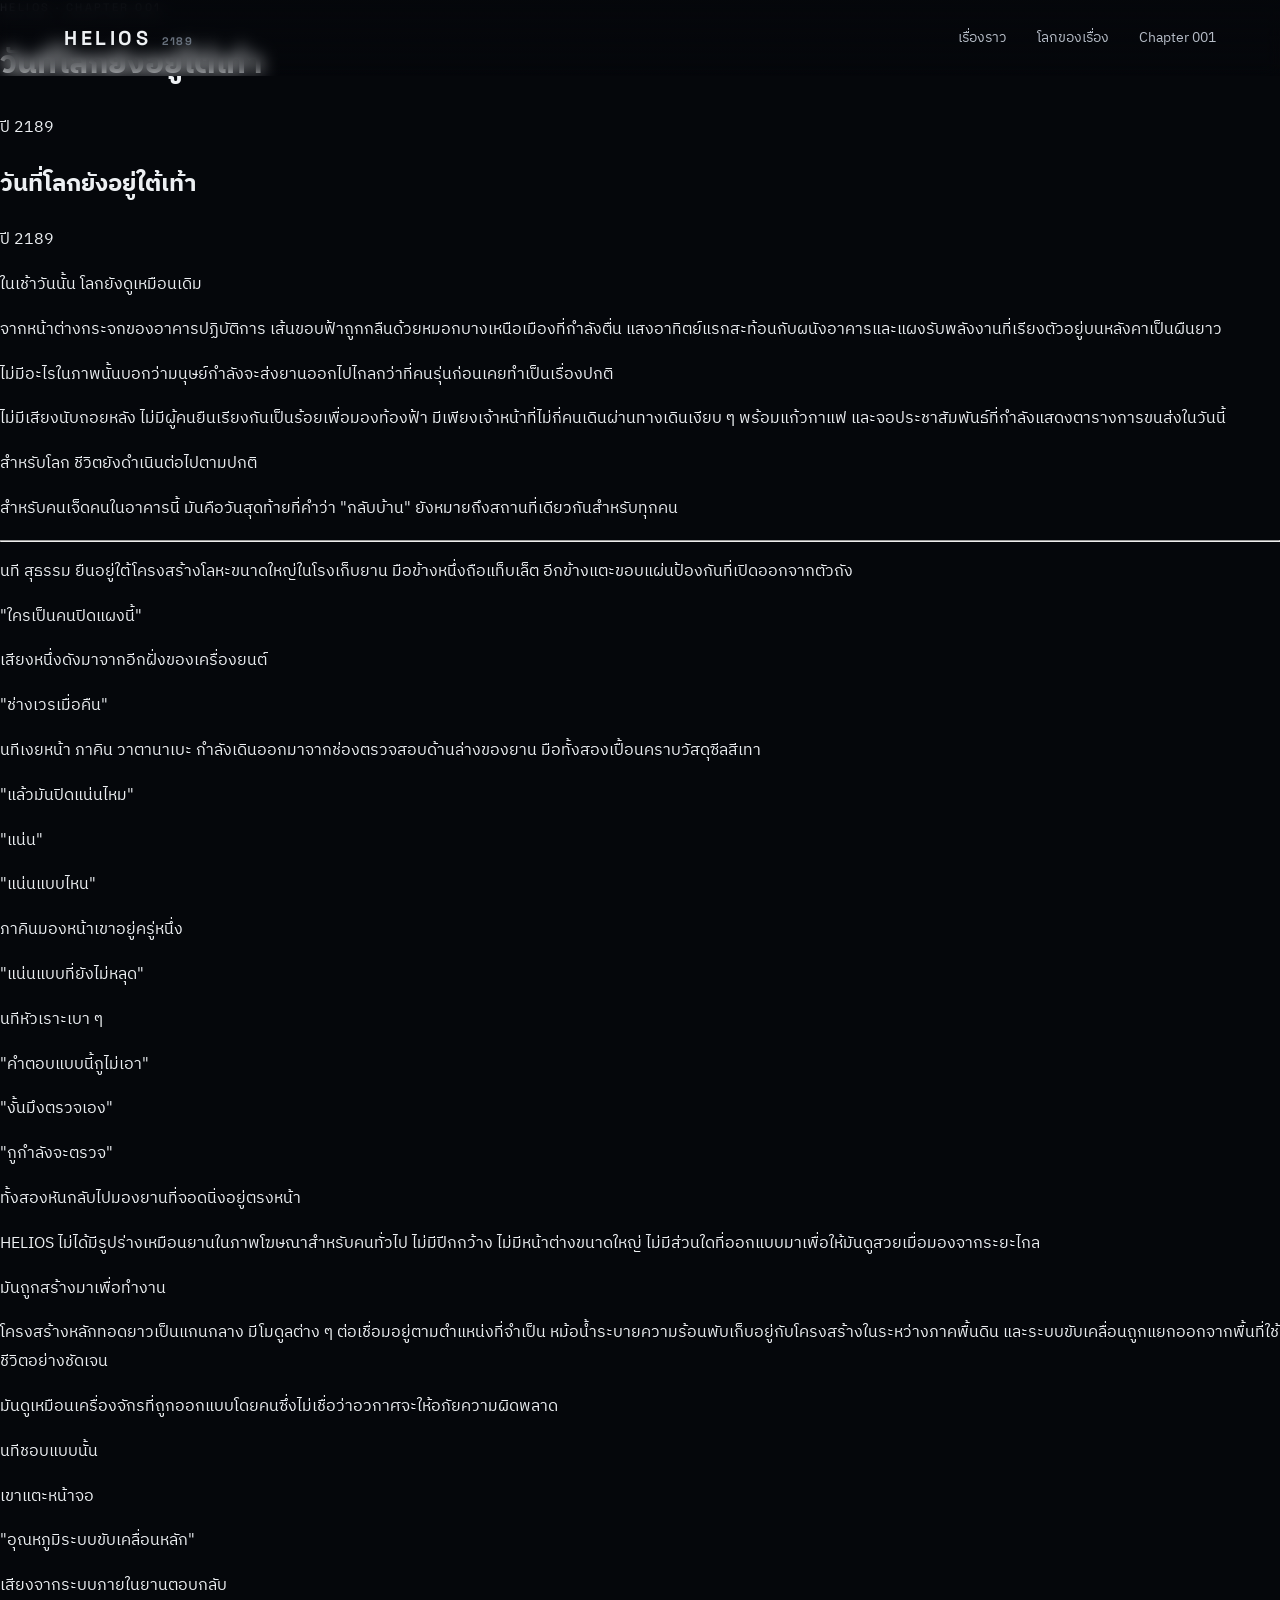
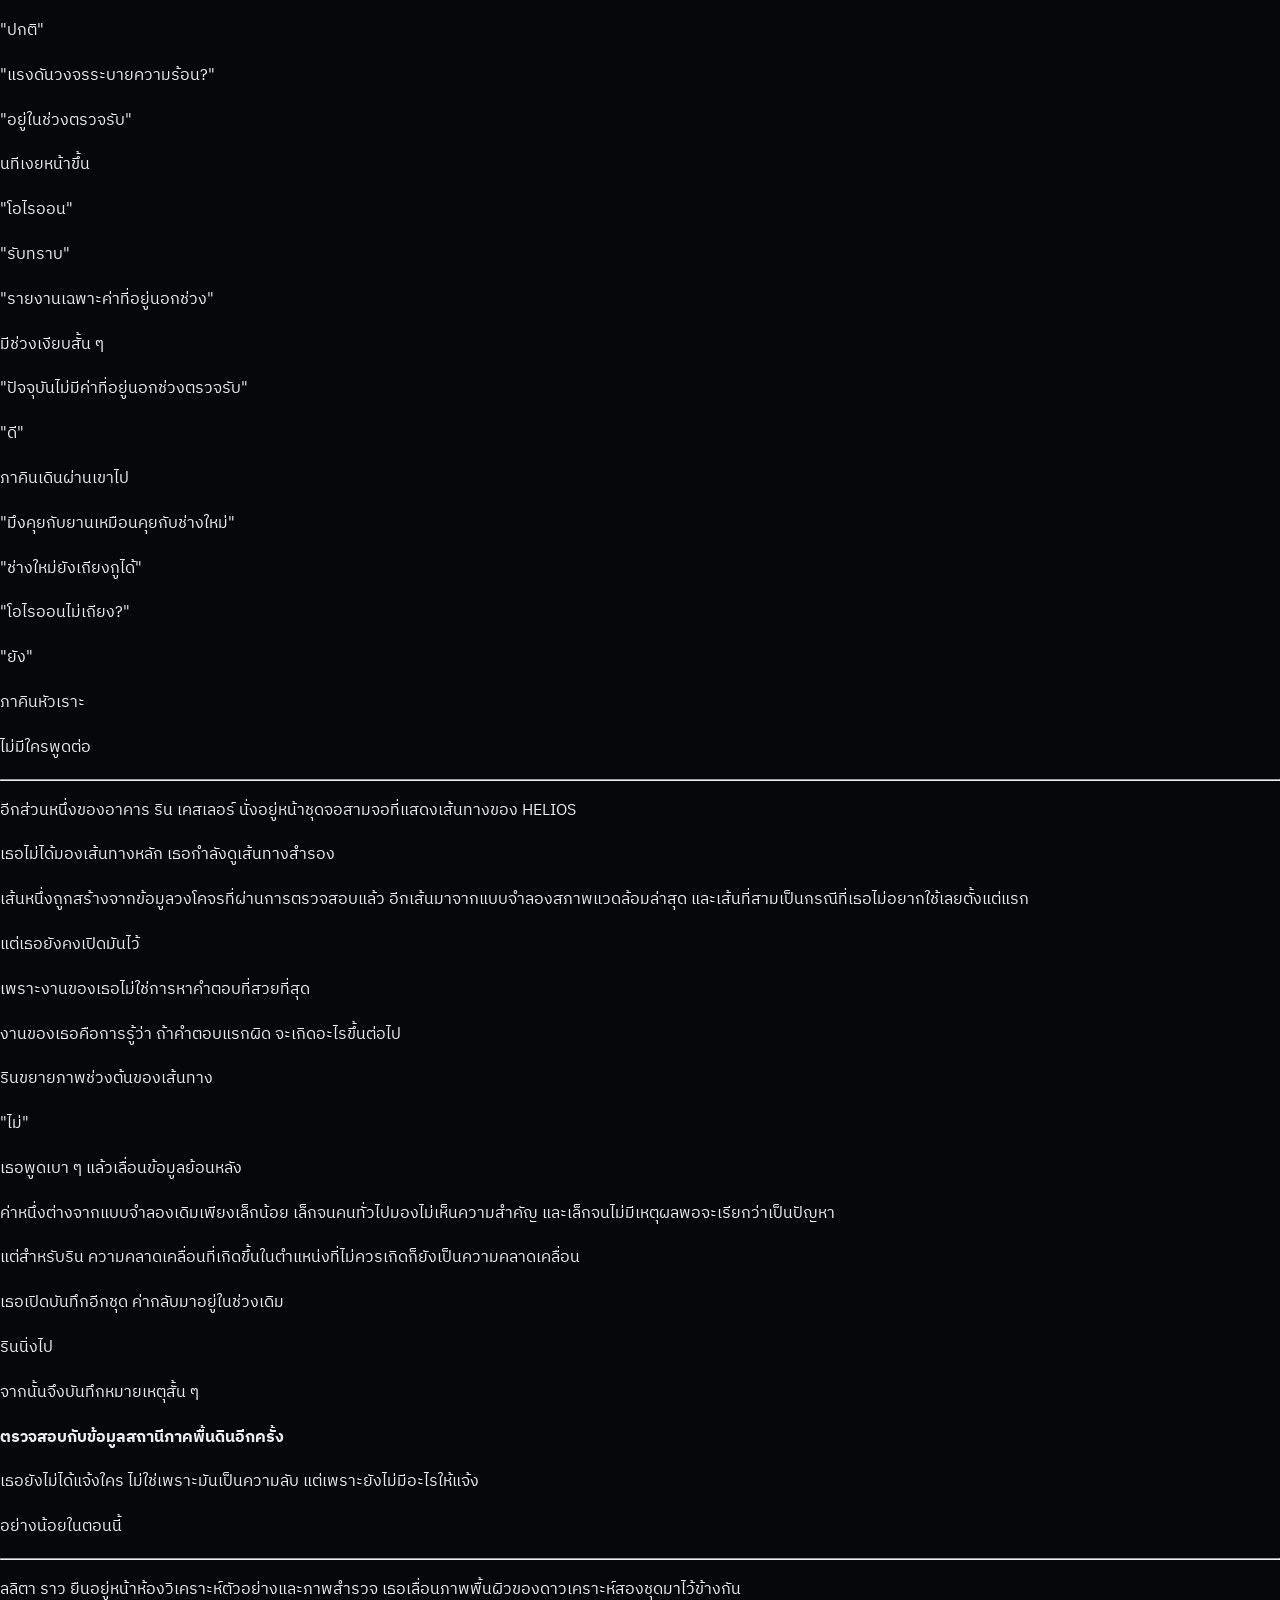
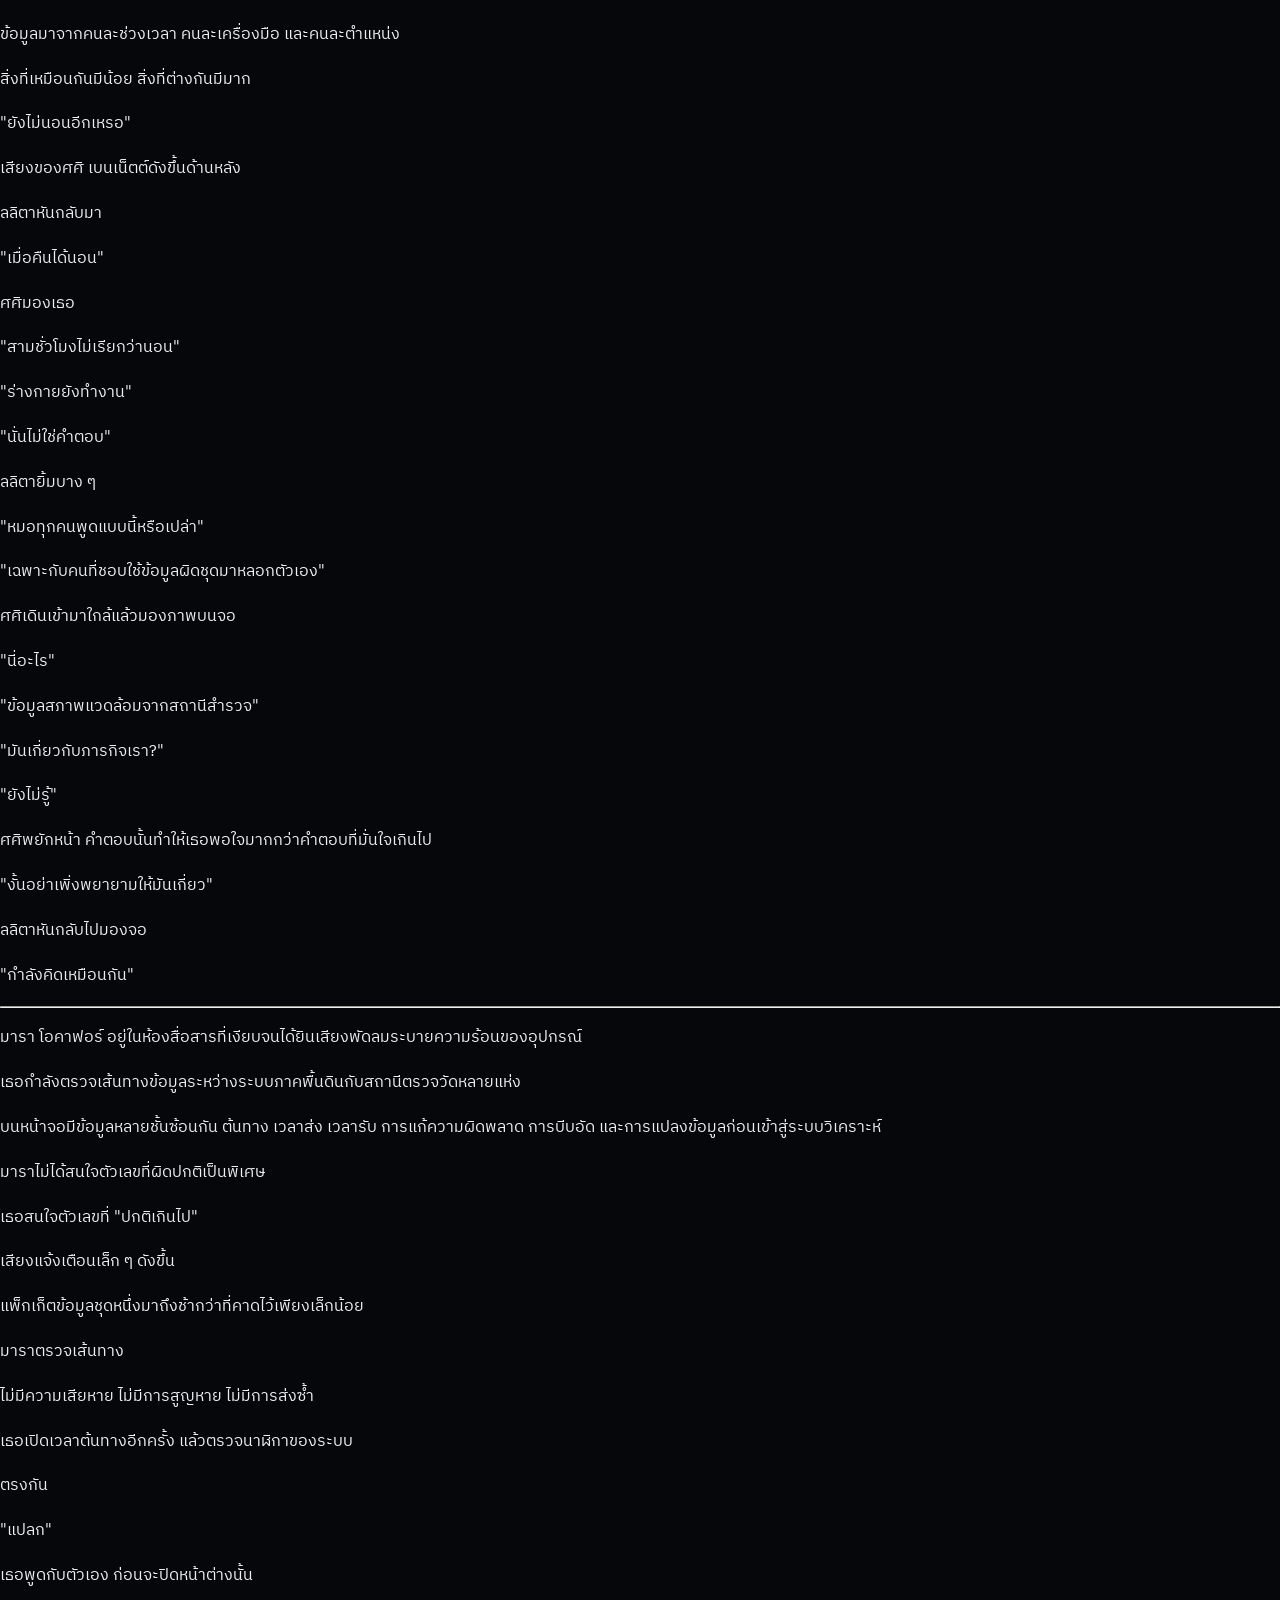
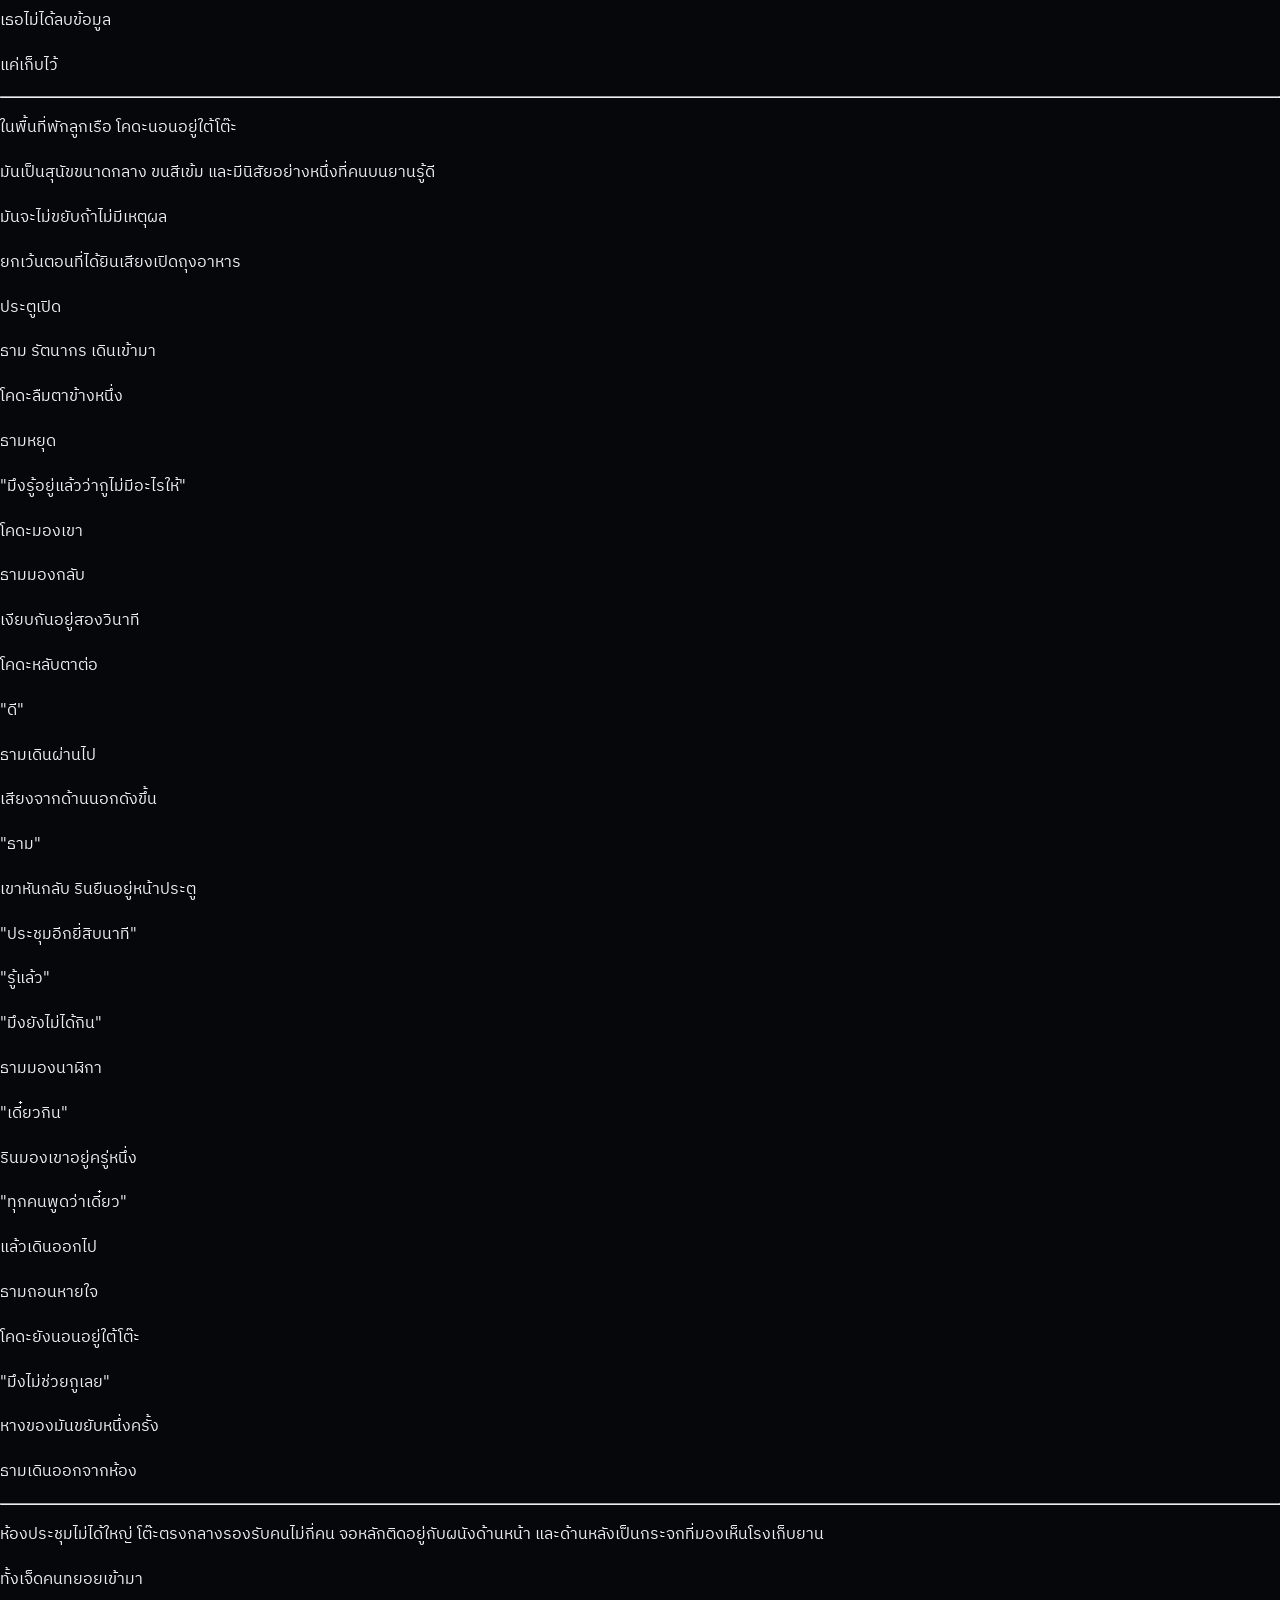
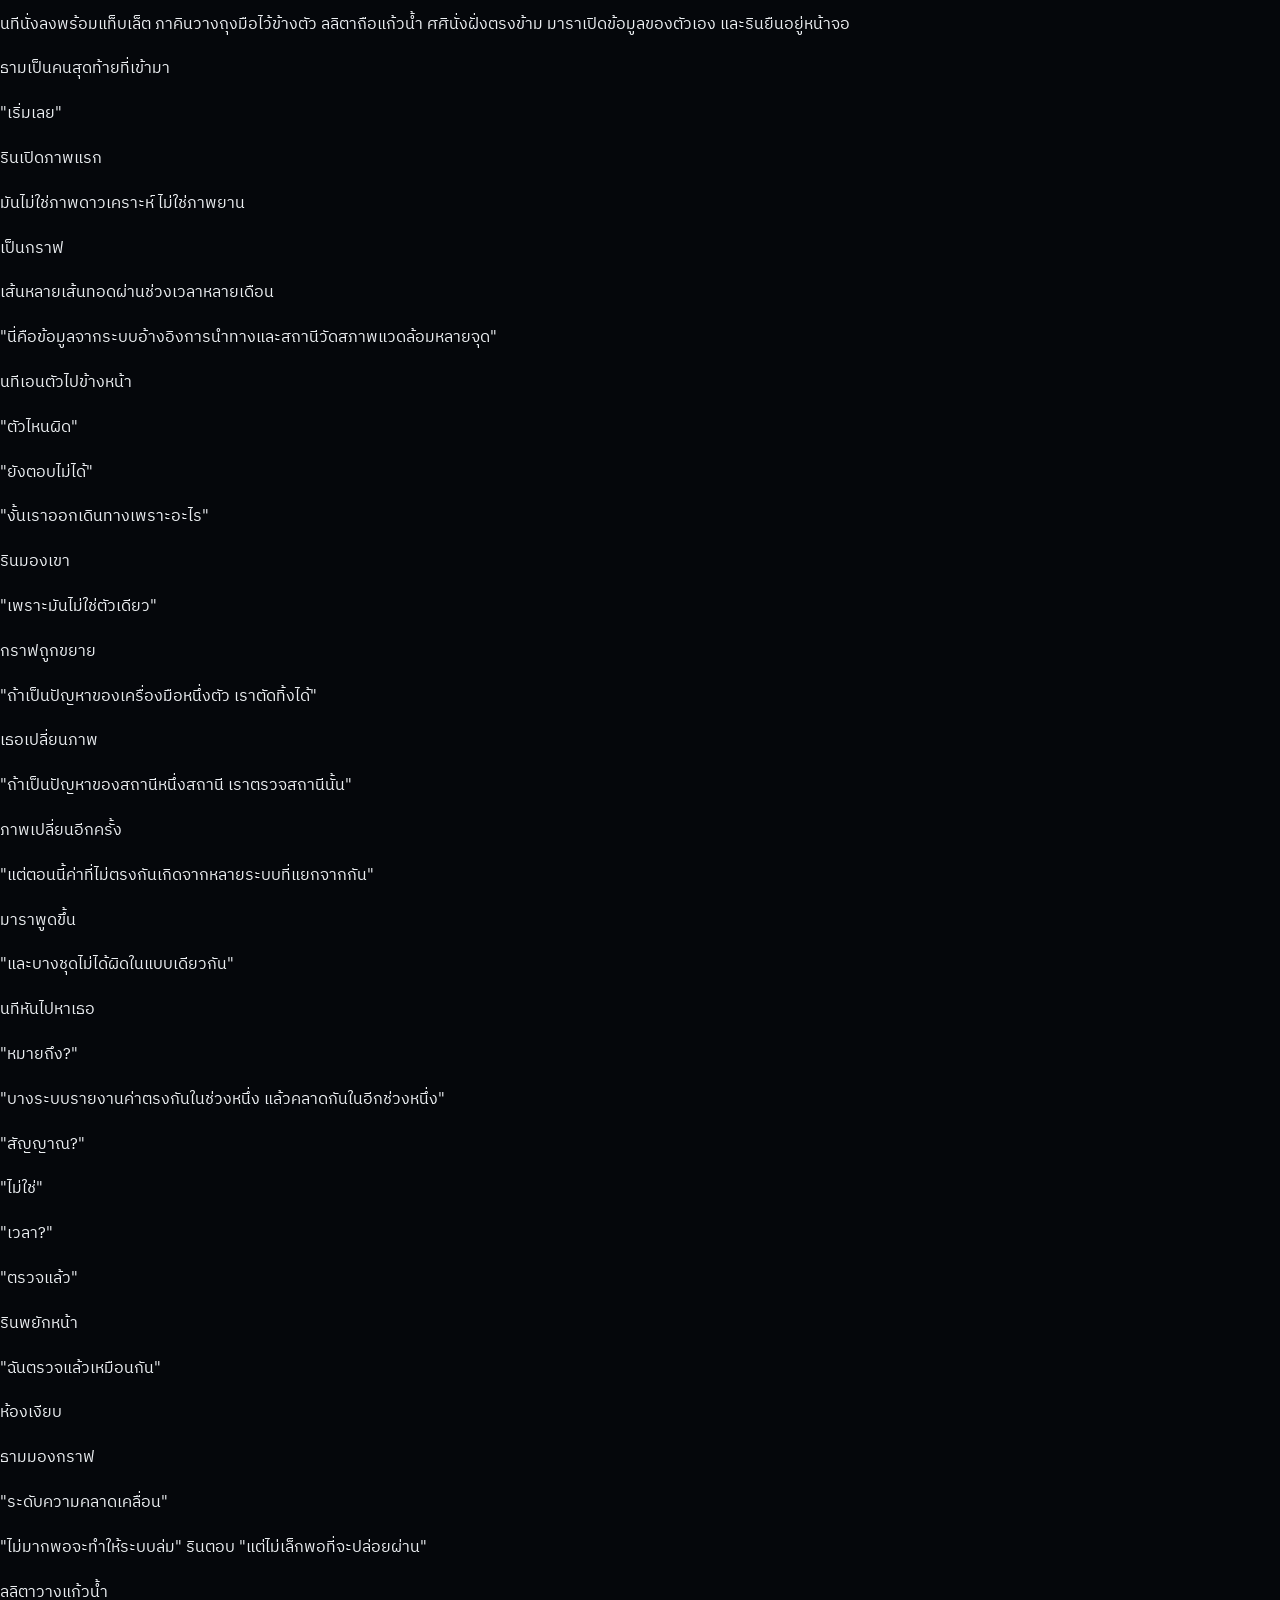
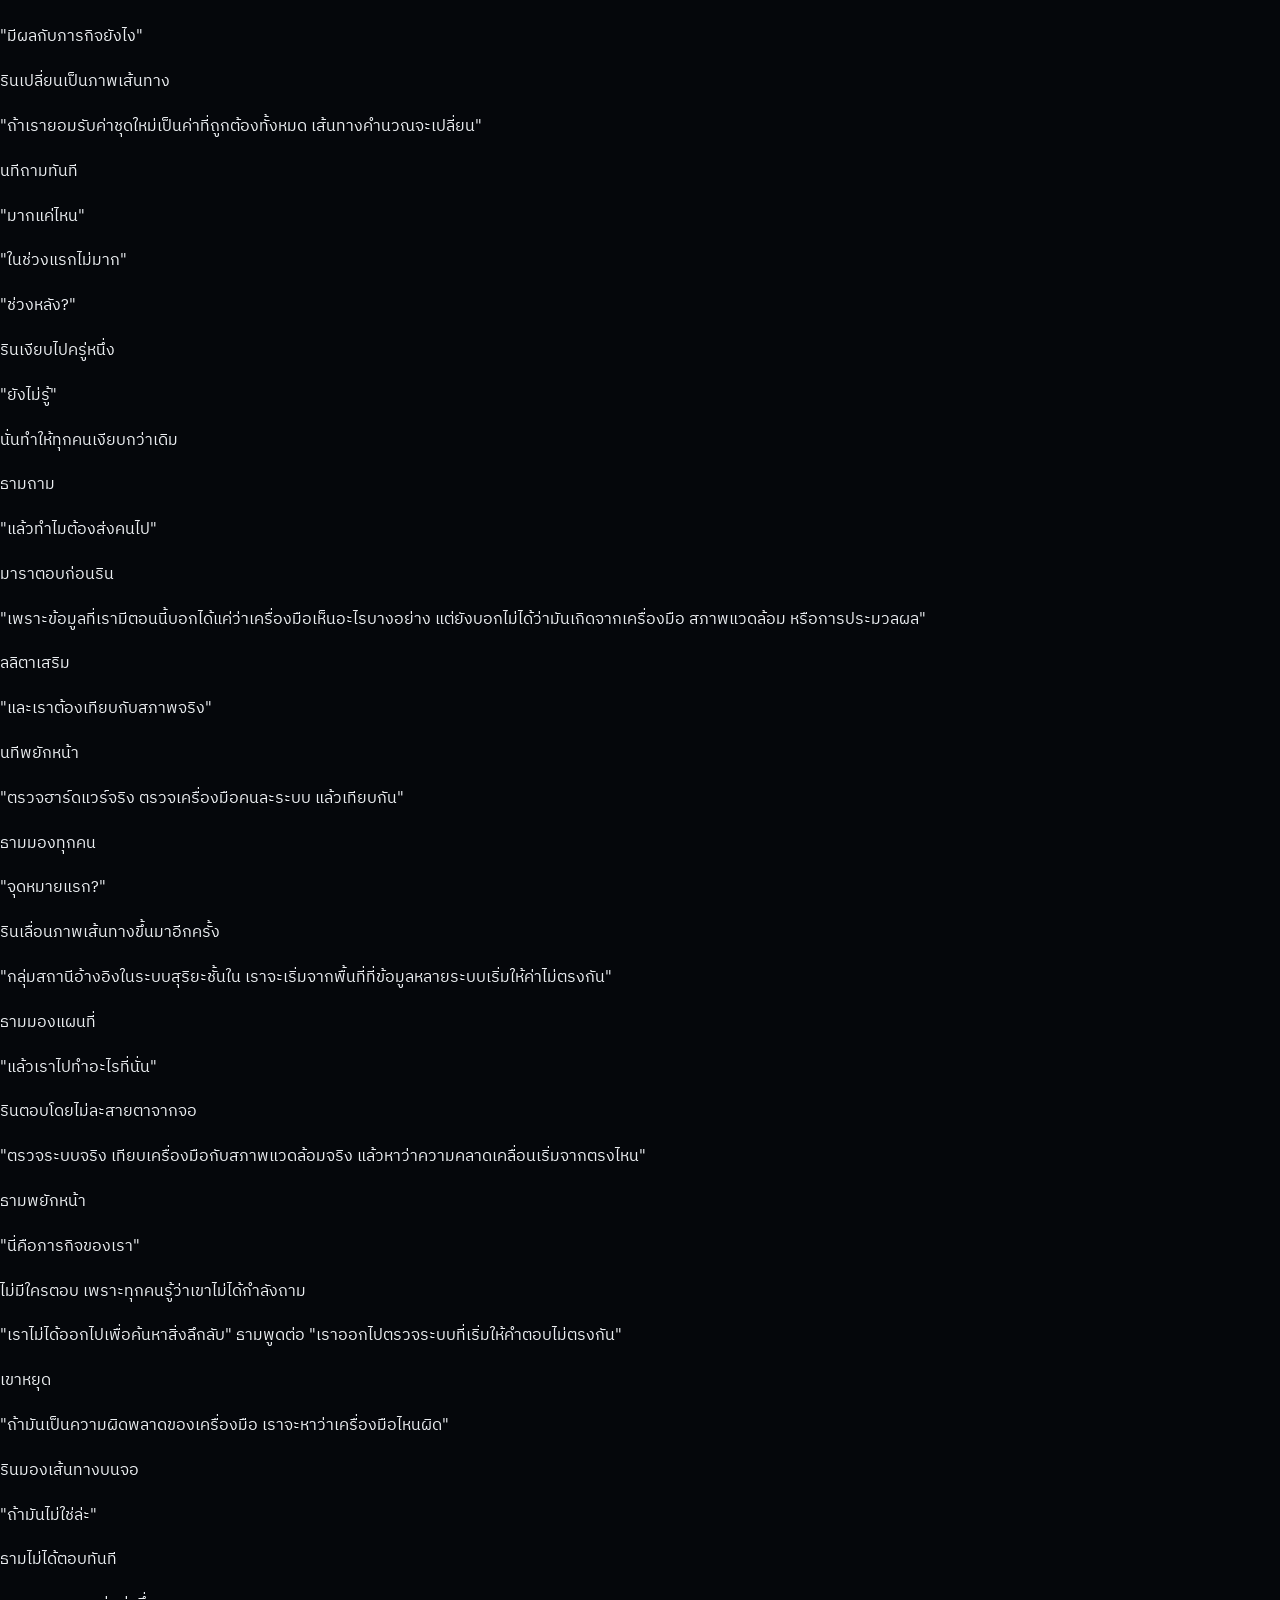
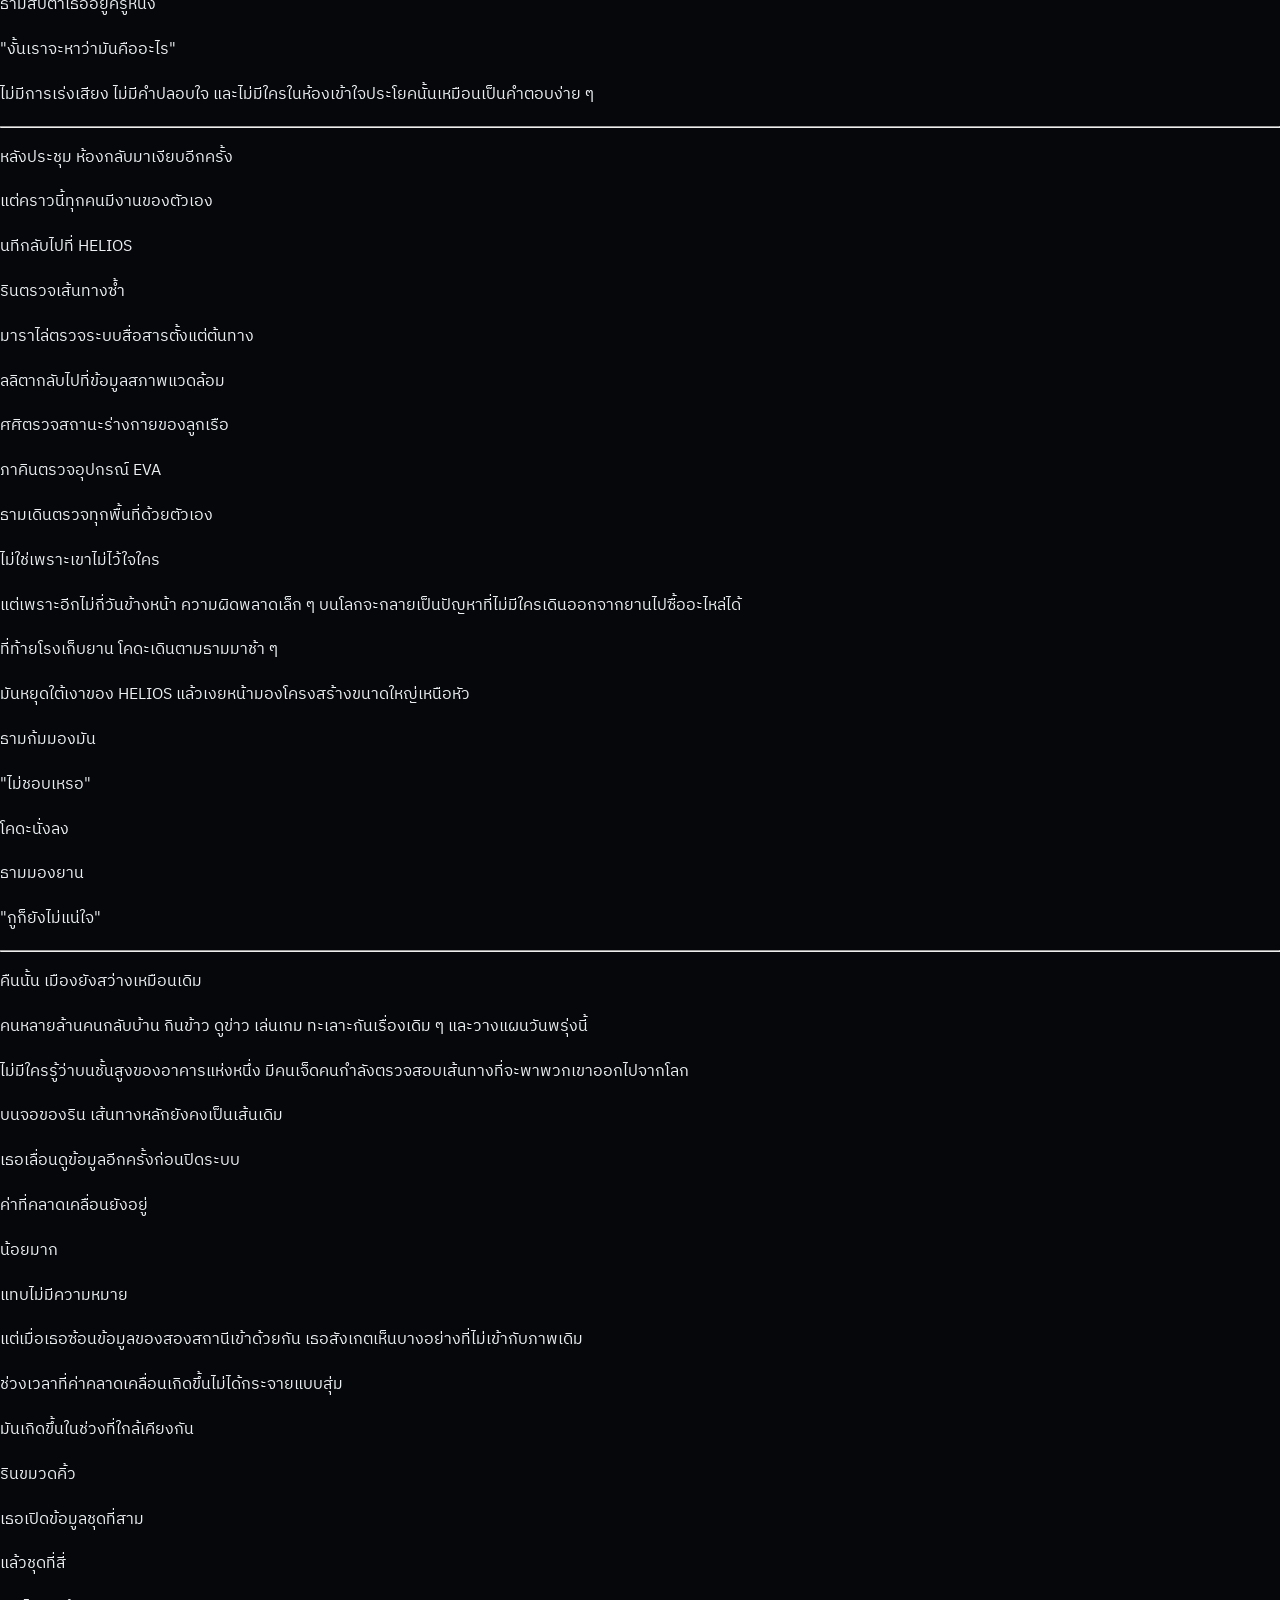
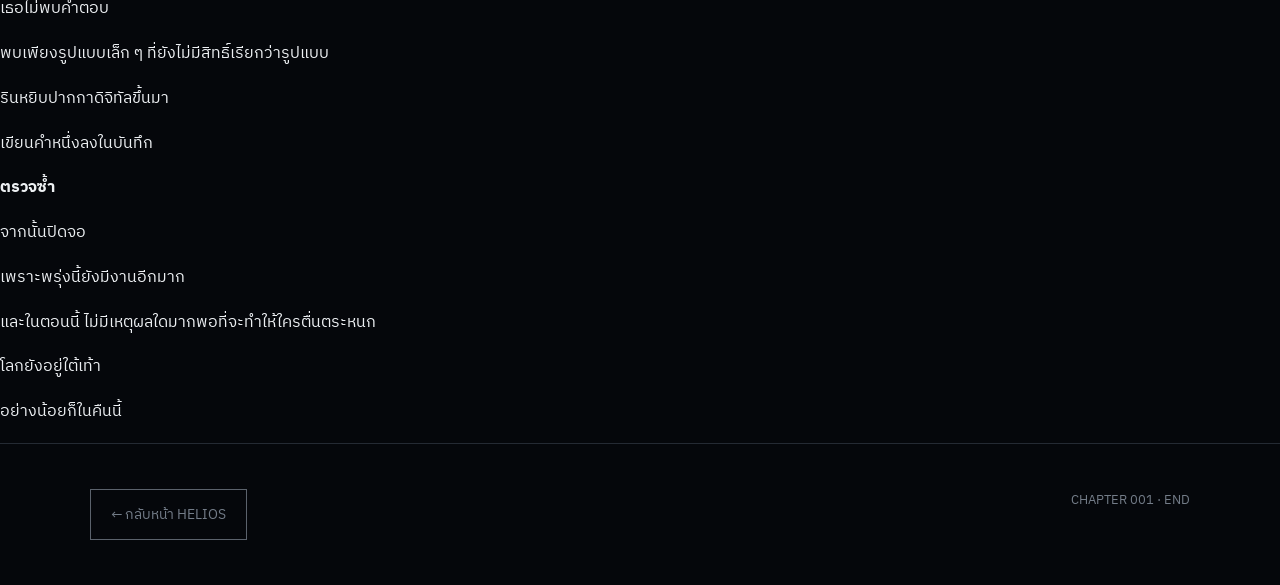
==== chapter/001.html @ c62cf464 "Publish Chapter 001 to web" ====
<!doctype html>
<html lang="th">
<head>
<meta charset="utf-8">
<meta name="viewport" content="width=device-width,initial-scale=1">
<meta name="theme-color" content="#05070b">
<meta name="description" content="HELIOS : ปลายทางที่ไม่มีในแผนที่ — Chapter 001">
<title>Chapter 001 · HELIOS</title>
<link rel="preconnect" href="https://fonts.googleapis.com">
<link rel="preconnect" href="https://fonts.gstatic.com" crossorigin>
<link href="https://fonts.googleapis.com/css2?family=IBM+Plex+Sans+Thai:wght@300;400;500;600&family=Space+Grotesk:wght@400;500;600;700&display=swap" rel="stylesheet">
<link rel="stylesheet" href="../style.css">
<link rel="stylesheet" href="../chapter.css">
</head>
<body>
<header class="nav">
  <a class="brand" href="../index.html">HELIOS<span>2189</span></a>
  <nav><a href="../index.html#story">เรื่องราว</a><a href="../index.html#world">โลกของเรื่อง</a><a href="../index.html#chapter">Chapter 001</a></nav>
</header>
<main class="reading">
  <header class="reading-head">
    <p class="eyebrow">HELIOS · CHAPTER 001</p>
    <h1>วันที่โลกยังอยู่ใต้เท้า</h1>
    <p class="reading-meta">ปี 2189</p>
  </header>
  <article class="chapter-text"><h1>วันที่โลกยังอยู่ใต้เท้า</h1><p>ปี 2189</p><p>ในเช้าวันนั้น โลกยังดูเหมือนเดิม</p><p>จากหน้าต่างกระจกของอาคารปฏิบัติการ เส้นขอบฟ้าถูกกลืนด้วยหมอกบางเหนือเมืองที่กำลังตื่น แสงอาทิตย์แรกสะท้อนกับผนังอาคารและแผงรับพลังงานที่เรียงตัวอยู่บนหลังคาเป็นผืนยาว</p><p>ไม่มีอะไรในภาพนั้นบอกว่ามนุษย์กำลังจะส่งยานออกไปไกลกว่าที่คนรุ่นก่อนเคยทำเป็นเรื่องปกติ</p><p>ไม่มีเสียงนับถอยหลัง ไม่มีผู้คนยืนเรียงกันเป็นร้อยเพื่อมองท้องฟ้า มีเพียงเจ้าหน้าที่ไม่กี่คนเดินผ่านทางเดินเงียบ ๆ พร้อมแก้วกาแฟ และจอประชาสัมพันธ์ที่กำลังแสดงตารางการขนส่งในวันนี้</p><p>สำหรับโลก ชีวิตยังดำเนินต่อไปตามปกติ</p><p>สำหรับคนเจ็ดคนในอาคารนี้ มันคือวันสุดท้ายที่คำว่า "กลับบ้าน" ยังหมายถึงสถานที่เดียวกันสำหรับทุกคน</p><hr><p>นที สุธรรม ยืนอยู่ใต้โครงสร้างโลหะขนาดใหญ่ในโรงเก็บยาน มือข้างหนึ่งถือแท็บเล็ต อีกข้างแตะขอบแผ่นป้องกันที่เปิดออกจากตัวถัง</p><p>"ใครเป็นคนปิดแผงนี้"</p><p>เสียงหนึ่งดังมาจากอีกฝั่งของเครื่องยนต์</p><p>"ช่างเวรเมื่อคืน"</p><p>นทีเงยหน้า ภาคิน วาตานาเบะ กำลังเดินออกมาจากช่องตรวจสอบด้านล่างของยาน มือทั้งสองเปื้อนคราบวัสดุซีลสีเทา</p><p>"แล้วมันปิดแน่นไหม"</p><p>"แน่น"</p><p>"แน่นแบบไหน"</p><p>ภาคินมองหน้าเขาอยู่ครู่หนึ่ง</p><p>"แน่นแบบที่ยังไม่หลุด"</p><p>นทีหัวเราะเบา ๆ</p><p>"คำตอบแบบนี้กูไม่เอา"</p><p>"งั้นมึงตรวจเอง"</p><p>"กูกำลังจะตรวจ"</p><p>ทั้งสองหันกลับไปมองยานที่จอดนิ่งอยู่ตรงหน้า</p><p>HELIOS ไม่ได้มีรูปร่างเหมือนยานในภาพโฆษณาสำหรับคนทั่วไป ไม่มีปีกกว้าง ไม่มีหน้าต่างขนาดใหญ่ ไม่มีส่วนใดที่ออกแบบมาเพื่อให้มันดูสวยเมื่อมองจากระยะไกล</p><p>มันถูกสร้างมาเพื่อทำงาน</p><p>โครงสร้างหลักทอดยาวเป็นแกนกลาง มีโมดูลต่าง ๆ ต่อเชื่อมอยู่ตามตำแหน่งที่จำเป็น หม้อน้ำระบายความร้อนพับเก็บอยู่กับโครงสร้างในระหว่างภาคพื้นดิน และระบบขับเคลื่อนถูกแยกออกจากพื้นที่ใช้ชีวิตอย่างชัดเจน</p><p>มันดูเหมือนเครื่องจักรที่ถูกออกแบบโดยคนซึ่งไม่เชื่อว่าอวกาศจะให้อภัยความผิดพลาด</p><p>นทีชอบแบบนั้น</p><p>เขาแตะหน้าจอ</p><p>"อุณหภูมิระบบขับเคลื่อนหลัก"</p><p>เสียงจากระบบภายในยานตอบกลับ</p><p>"ปกติ"</p><p>"แรงดันวงจรระบายความร้อน?"</p><p>"อยู่ในช่วงตรวจรับ"</p><p>นทีเงยหน้าขึ้น</p><p>"โอไรออน"</p><p>"รับทราบ"</p><p>"รายงานเฉพาะค่าที่อยู่นอกช่วง"</p><p>มีช่วงเงียบสั้น ๆ</p><p>"ปัจจุบันไม่มีค่าที่อยู่นอกช่วงตรวจรับ"</p><p>"ดี"</p><p>ภาคินเดินผ่านเขาไป</p><p>"มึงคุยกับยานเหมือนคุยกับช่างใหม่"</p><p>"ช่างใหม่ยังเถียงกูได้"</p><p>"โอไรออนไม่เถียง?"</p><p>"ยัง"</p><p>ภาคินหัวเราะ</p><p>ไม่มีใครพูดต่อ</p><hr><p>อีกส่วนหนึ่งของอาคาร ริน เคสเลอร์ นั่งอยู่หน้าชุดจอสามจอที่แสดงเส้นทางของ HELIOS</p><p>เธอไม่ได้มองเส้นทางหลัก เธอกำลังดูเส้นทางสำรอง</p><p>เส้นหนึ่งถูกสร้างจากข้อมูลวงโคจรที่ผ่านการตรวจสอบแล้ว อีกเส้นมาจากแบบจำลองสภาพแวดล้อมล่าสุด และเส้นที่สามเป็นกรณีที่เธอไม่อยากใช้เลยตั้งแต่แรก</p><p>แต่เธอยังคงเปิดมันไว้</p><p>เพราะงานของเธอไม่ใช่การหาคำตอบที่สวยที่สุด</p><p>งานของเธอคือการรู้ว่า ถ้าคำตอบแรกผิด จะเกิดอะไรขึ้นต่อไป</p><p>รินขยายภาพช่วงต้นของเส้นทาง</p><p>"ไม่"</p><p>เธอพูดเบา ๆ แล้วเลื่อนข้อมูลย้อนหลัง</p><p>ค่าหนึ่งต่างจากแบบจำลองเดิมเพียงเล็กน้อย เล็กจนคนทั่วไปมองไม่เห็นความสำคัญ และเล็กจนไม่มีเหตุผลพอจะเรียกว่าเป็นปัญหา</p><p>แต่สำหรับริน ความคลาดเคลื่อนที่เกิดขึ้นในตำแหน่งที่ไม่ควรเกิดก็ยังเป็นความคลาดเคลื่อน</p><p>เธอเปิดบันทึกอีกชุด ค่ากลับมาอยู่ในช่วงเดิม</p><p>รินนิ่งไป</p><p>จากนั้นจึงบันทึกหมายเหตุสั้น ๆ</p><p><strong>ตรวจสอบกับข้อมูลสถานีภาคพื้นดินอีกครั้ง</strong></p><p>เธอยังไม่ได้แจ้งใคร ไม่ใช่เพราะมันเป็นความลับ แต่เพราะยังไม่มีอะไรให้แจ้ง</p><p>อย่างน้อยในตอนนี้</p><hr><p>ลลิตา ราว ยืนอยู่หน้าห้องวิเคราะห์ตัวอย่างและภาพสำรวจ เธอเลื่อนภาพพื้นผิวของดาวเคราะห์สองชุดมาไว้ข้างกัน</p><p>ข้อมูลมาจากคนละช่วงเวลา คนละเครื่องมือ และคนละตำแหน่ง</p><p>สิ่งที่เหมือนกันมีน้อย สิ่งที่ต่างกันมีมาก</p><p>"ยังไม่นอนอีกเหรอ"</p><p>เสียงของศศิ เบนเน็ตต์ดังขึ้นด้านหลัง</p><p>ลลิตาหันกลับมา</p><p>"เมื่อคืนได้นอน"</p><p>ศศิมองเธอ</p><p>"สามชั่วโมงไม่เรียกว่านอน"</p><p>"ร่างกายยังทำงาน"</p><p>"นั่นไม่ใช่คำตอบ"</p><p>ลลิตายิ้มบาง ๆ</p><p>"หมอทุกคนพูดแบบนี้หรือเปล่า"</p><p>"เฉพาะกับคนที่ชอบใช้ข้อมูลผิดชุดมาหลอกตัวเอง"</p><p>ศศิเดินเข้ามาใกล้แล้วมองภาพบนจอ</p><p>"นี่อะไร"</p><p>"ข้อมูลสภาพแวดล้อมจากสถานีสำรวจ"</p><p>"มันเกี่ยวกับภารกิจเรา?"</p><p>"ยังไม่รู้"</p><p>ศศิพยักหน้า คำตอบนั้นทำให้เธอพอใจมากกว่าคำตอบที่มั่นใจเกินไป</p><p>"งั้นอย่าเพิ่งพยายามให้มันเกี่ยว"</p><p>ลลิตาหันกลับไปมองจอ</p><p>"กำลังคิดเหมือนกัน"</p><hr><p>มารา โอคาฟอร์ อยู่ในห้องสื่อสารที่เงียบจนได้ยินเสียงพัดลมระบายความร้อนของอุปกรณ์</p><p>เธอกำลังตรวจเส้นทางข้อมูลระหว่างระบบภาคพื้นดินกับสถานีตรวจวัดหลายแห่ง</p><p>บนหน้าจอมีข้อมูลหลายชั้นซ้อนกัน ต้นทาง เวลาส่ง เวลารับ การแก้ความผิดพลาด การบีบอัด และการแปลงข้อมูลก่อนเข้าสู่ระบบวิเคราะห์</p><p>มาราไม่ได้สนใจตัวเลขที่ผิดปกติเป็นพิเศษ</p><p>เธอสนใจตัวเลขที่ "ปกติเกินไป"</p><p>เสียงแจ้งเตือนเล็ก ๆ ดังขึ้น</p><p>แพ็กเก็ตข้อมูลชุดหนึ่งมาถึงช้ากว่าที่คาดไว้เพียงเล็กน้อย</p><p>มาราตรวจเส้นทาง</p><p>ไม่มีความเสียหาย ไม่มีการสูญหาย ไม่มีการส่งซ้ำ</p><p>เธอเปิดเวลาต้นทางอีกครั้ง แล้วตรวจนาฬิกาของระบบ</p><p>ตรงกัน</p><p>"แปลก"</p><p>เธอพูดกับตัวเอง ก่อนจะปิดหน้าต่างนั้น</p><p>เธอไม่ได้ลบข้อมูล</p><p>แค่เก็บไว้</p><hr><p>ในพื้นที่พักลูกเรือ โคดะนอนอยู่ใต้โต๊ะ</p><p>มันเป็นสุนัขขนาดกลาง ขนสีเข้ม และมีนิสัยอย่างหนึ่งที่คนบนยานรู้ดี</p><p>มันจะไม่ขยับถ้าไม่มีเหตุผล</p><p>ยกเว้นตอนที่ได้ยินเสียงเปิดถุงอาหาร</p><p>ประตูเปิด</p><p>ธาม รัตนากร เดินเข้ามา</p><p>โคดะลืมตาข้างหนึ่ง</p><p>ธามหยุด</p><p>"มึงรู้อยู่แล้วว่ากูไม่มีอะไรให้"</p><p>โคดะมองเขา</p><p>ธามมองกลับ</p><p>เงียบกันอยู่สองวินาที</p><p>โคดะหลับตาต่อ</p><p>"ดี"</p><p>ธามเดินผ่านไป</p><p>เสียงจากด้านนอกดังขึ้น</p><p>"ธาม"</p><p>เขาหันกลับ รินยืนอยู่หน้าประตู</p><p>"ประชุมอีกยี่สิบนาที"</p><p>"รู้แล้ว"</p><p>"มึงยังไม่ได้กิน"</p><p>ธามมองนาฬิกา</p><p>"เดี๋ยวกิน"</p><p>รินมองเขาอยู่ครู่หนึ่ง</p><p>"ทุกคนพูดว่าเดี๋ยว"</p><p>แล้วเดินออกไป</p><p>ธามถอนหายใจ</p><p>โคดะยังนอนอยู่ใต้โต๊ะ</p><p>"มึงไม่ช่วยกูเลย"</p><p>หางของมันขยับหนึ่งครั้ง</p><p>ธามเดินออกจากห้อง</p><hr><p>ห้องประชุมไม่ได้ใหญ่ โต๊ะตรงกลางรองรับคนไม่กี่คน จอหลักติดอยู่กับผนังด้านหน้า และด้านหลังเป็นกระจกที่มองเห็นโรงเก็บยาน</p><p>ทั้งเจ็ดคนทยอยเข้ามา</p><p>นทีนั่งลงพร้อมแท็บเล็ต ภาคินวางถุงมือไว้ข้างตัว ลลิตาถือแก้วน้ำ ศศินั่งฝั่งตรงข้าม มาราเปิดข้อมูลของตัวเอง และรินยืนอยู่หน้าจอ</p><p>ธามเป็นคนสุดท้ายที่เข้ามา</p><p>"เริ่มเลย"</p><p>รินเปิดภาพแรก</p><p>มันไม่ใช่ภาพดาวเคราะห์ ไม่ใช่ภาพยาน</p><p>เป็นกราฟ</p><p>เส้นหลายเส้นทอดผ่านช่วงเวลาหลายเดือน</p><p>"นี่คือข้อมูลจากระบบอ้างอิงการนำทางและสถานีวัดสภาพแวดล้อมหลายจุด"</p><p>นทีเอนตัวไปข้างหน้า</p><p>"ตัวไหนผิด"</p><p>"ยังตอบไม่ได้"</p><p>"งั้นเราออกเดินทางเพราะอะไร"</p><p>รินมองเขา</p><p>"เพราะมันไม่ใช่ตัวเดียว"</p><p>กราฟถูกขยาย</p><p>"ถ้าเป็นปัญหาของเครื่องมือหนึ่งตัว เราตัดทิ้งได้"</p><p>เธอเปลี่ยนภาพ</p><p>"ถ้าเป็นปัญหาของสถานีหนึ่งสถานี เราตรวจสถานีนั้น"</p><p>ภาพเปลี่ยนอีกครั้ง</p><p>"แต่ตอนนี้ค่าที่ไม่ตรงกันเกิดจากหลายระบบที่แยกจากกัน"</p><p>มาราพูดขึ้น</p><p>"และบางชุดไม่ได้ผิดในแบบเดียวกัน"</p><p>นทีหันไปหาเธอ</p><p>"หมายถึง?"</p><p>"บางระบบรายงานค่าตรงกันในช่วงหนึ่ง แล้วคลาดกันในอีกช่วงหนึ่ง"</p><p>"สัญญาณ?"</p><p>"ไม่ใช่"</p><p>"เวลา?"</p><p>"ตรวจแล้ว"</p><p>รินพยักหน้า</p><p>"ฉันตรวจแล้วเหมือนกัน"</p><p>ห้องเงียบ</p><p>ธามมองกราฟ</p><p>"ระดับความคลาดเคลื่อน"</p><p>"ไม่มากพอจะทำให้ระบบล่ม" รินตอบ "แต่ไม่เล็กพอที่จะปล่อยผ่าน"</p><p>ลลิตาวางแก้วน้ำ</p><p>"มีผลกับภารกิจยังไง"</p><p>รินเปลี่ยนเป็นภาพเส้นทาง</p><p>"ถ้าเรายอมรับค่าชุดใหม่เป็นค่าที่ถูกต้องทั้งหมด เส้นทางคำนวณจะเปลี่ยน"</p><p>นทีถามทันที</p><p>"มากแค่ไหน"</p><p>"ในช่วงแรกไม่มาก"</p><p>"ช่วงหลัง?"</p><p>รินเงียบไปครู่หนึ่ง</p><p>"ยังไม่รู้"</p><p>นั่นทำให้ทุกคนเงียบกว่าเดิม</p><p>ธามถาม</p><p>"แล้วทำไมต้องส่งคนไป"</p><p>มาราตอบก่อนริน</p><p>"เพราะข้อมูลที่เรามีตอนนี้บอกได้แค่ว่าเครื่องมือเห็นอะไรบางอย่าง แต่ยังบอกไม่ได้ว่ามันเกิดจากเครื่องมือ สภาพแวดล้อม หรือการประมวลผล"</p><p>ลลิตาเสริม</p><p>"และเราต้องเทียบกับสภาพจริง"</p><p>นทีพยักหน้า</p><p>"ตรวจฮาร์ดแวร์จริง ตรวจเครื่องมือคนละระบบ แล้วเทียบกัน"</p><p>ธามมองทุกคน</p><p>"จุดหมายแรก?"</p><p>รินเลื่อนภาพเส้นทางขึ้นมาอีกครั้ง</p><p>"กลุ่มสถานีอ้างอิงในระบบสุริยะชั้นใน เราจะเริ่มจากพื้นที่ที่ข้อมูลหลายระบบเริ่มให้ค่าไม่ตรงกัน"</p><p>ธามมองแผนที่</p><p>"แล้วเราไปทำอะไรที่นั่น"</p><p>รินตอบโดยไม่ละสายตาจากจอ</p><p>"ตรวจระบบจริง เทียบเครื่องมือกับสภาพแวดล้อมจริง แล้วหาว่าความคลาดเคลื่อนเริ่มจากตรงไหน"</p><p>ธามพยักหน้า</p><p>"นี่คือภารกิจของเรา"</p><p>ไม่มีใครตอบ เพราะทุกคนรู้ว่าเขาไม่ได้กำลังถาม</p><p>"เราไม่ได้ออกไปเพื่อค้นหาสิ่งลึกลับ" ธามพูดต่อ "เราออกไปตรวจระบบที่เริ่มให้คำตอบไม่ตรงกัน"</p><p>เขาหยุด</p><p>"ถ้ามันเป็นความผิดพลาดของเครื่องมือ เราจะหาว่าเครื่องมือไหนผิด"</p><p>รินมองเส้นทางบนจอ</p><p>"ถ้ามันไม่ใช่ล่ะ"</p><p>ธามไม่ได้ตอบทันที</p><p>ธามสบตาเธออยู่ครู่หนึ่ง</p><p>"งั้นเราจะหาว่ามันคืออะไร"</p><p>ไม่มีการเร่งเสียง ไม่มีคำปลอบใจ และไม่มีใครในห้องเข้าใจประโยคนั้นเหมือนเป็นคำตอบง่าย ๆ</p><hr><p>หลังประชุม ห้องกลับมาเงียบอีกครั้ง</p><p>แต่คราวนี้ทุกคนมีงานของตัวเอง</p><p>นทีกลับไปที่ HELIOS</p><p>รินตรวจเส้นทางซ้ำ</p><p>มาราไล่ตรวจระบบสื่อสารตั้งแต่ต้นทาง</p><p>ลลิตากลับไปที่ข้อมูลสภาพแวดล้อม</p><p>ศศิตรวจสถานะร่างกายของลูกเรือ</p><p>ภาคินตรวจอุปกรณ์ EVA</p><p>ธามเดินตรวจทุกพื้นที่ด้วยตัวเอง</p><p>ไม่ใช่เพราะเขาไม่ไว้ใจใคร</p><p>แต่เพราะอีกไม่กี่วันข้างหน้า ความผิดพลาดเล็ก ๆ บนโลกจะกลายเป็นปัญหาที่ไม่มีใครเดินออกจากยานไปซื้ออะไหล่ได้</p><p>ที่ท้ายโรงเก็บยาน โคดะเดินตามธามมาช้า ๆ</p><p>มันหยุดใต้เงาของ HELIOS แล้วเงยหน้ามองโครงสร้างขนาดใหญ่เหนือหัว</p><p>ธามก้มมองมัน</p><p>"ไม่ชอบเหรอ"</p><p>โคดะนั่งลง</p><p>ธามมองยาน</p><p>"กูก็ยังไม่แน่ใจ"</p><hr><p>คืนนั้น เมืองยังสว่างเหมือนเดิม</p><p>คนหลายล้านคนกลับบ้าน กินข้าว ดูข่าว เล่นเกม ทะเลาะกันเรื่องเดิม ๆ และวางแผนวันพรุ่งนี้</p><p>ไม่มีใครรู้ว่าบนชั้นสูงของอาคารแห่งหนึ่ง มีคนเจ็ดคนกำลังตรวจสอบเส้นทางที่จะพาพวกเขาออกไปจากโลก</p><p>บนจอของริน เส้นทางหลักยังคงเป็นเส้นเดิม</p><p>เธอเลื่อนดูข้อมูลอีกครั้งก่อนปิดระบบ</p><p>ค่าที่คลาดเคลื่อนยังอยู่</p><p>น้อยมาก</p><p>แทบไม่มีความหมาย</p><p>แต่เมื่อเธอซ้อนข้อมูลของสองสถานีเข้าด้วยกัน เธอสังเกตเห็นบางอย่างที่ไม่เข้ากับภาพเดิม</p><p>ช่วงเวลาที่ค่าคลาดเคลื่อนเกิดขึ้นไม่ได้กระจายแบบสุ่ม</p><p>มันเกิดขึ้นในช่วงที่ใกล้เคียงกัน</p><p>รินขมวดคิ้ว</p><p>เธอเปิดข้อมูลชุดที่สาม</p><p>แล้วชุดที่สี่</p><p>เธอไม่พบคำตอบ</p><p>พบเพียงรูปแบบเล็ก ๆ ที่ยังไม่มีสิทธิ์เรียกว่ารูปแบบ</p><p>รินหยิบปากกาดิจิทัลขึ้นมา</p><p>เขียนคำหนึ่งลงในบันทึก</p><p><strong>ตรวจซ้ำ</strong></p><p>จากนั้นปิดจอ</p><p>เพราะพรุ่งนี้ยังมีงานอีกมาก</p><p>และในตอนนี้ ไม่มีเหตุผลใดมากพอที่จะทำให้ใครตื่นตระหนก</p><p>โลกยังอยู่ใต้เท้า</p><p>อย่างน้อยก็ในคืนนี้</p></article>
  <footer class="reading-footer">
    <a class="button" href="../index.html#chapter">← กลับหน้า HELIOS</a>
    <span>CHAPTER 001 · END</span>
  </footer>
</main>
</body>
</html>
---- style.css ----
:root{--bg:#05070b;--text:#edf0f3;--muted:#9aa2ad;--line:#242a33;--accent:#d9b77a}
*{box-sizing:border-box}html{scroll-behavior:smooth}body{margin:0;background:var(--bg);color:var(--text);font-family:"IBM Plex Sans Thai",sans-serif;line-height:1.8}a{color:inherit;text-decoration:none}.nav{position:fixed;z-index:20;top:0;left:0;right:0;height:76px;padding:0 5vw;display:flex;align-items:center;justify-content:space-between;background:linear-gradient(#05070bf2,transparent);backdrop-filter:blur(8px)}.brand{font:700 20px "Space Grotesk";letter-spacing:.18em}.brand span{margin-left:10px;color:#68717d;font-size:11px;letter-spacing:.12em}.nav nav{display:flex;gap:30px;color:#b6bdc7;font-size:14px}.nav nav a:hover{color:#fff}.hero{min-height:100svh;position:relative;display:grid;align-items:end;padding:0 7vw 10vh;overflow:hidden}.hero-art{position:absolute;inset:0;z-index:0}.hero-art:after{content:"";position:absolute;inset:0;background:linear-gradient(90deg,#05070b 0%,#05070b99 38%,transparent 75%),linear-gradient(0deg,#05070b 0%,transparent 38%)}.hero-art img{width:100%;height:100%;object-fit:cover;object-position:center}.hero-copy{position:relative;z-index:2;max-width:700px}.eyebrow{font:500 11px "Space Grotesk";letter-spacing:.22em;color:#a9b1bc;margin:0 0 18px}.hero h1{font:700 clamp(72px,14vw,190px)/.8 "Space Grotesk";letter-spacing:-.06em;margin:0}.thai-title{font-size:clamp(24px,3vw,42px);margin:22px 0 16px;font-weight:300}.lead{max-width:560px;color:#b6bdc7;font-size:17px;margin:0 0 28px}.button{display:inline-flex;gap:22px;align-items:center;border:1px solid #5b626c;padding:12px 20px;font-size:14px;transition:.25s}.button:hover{background:#fff;color:#05070b;border-color:#fff}.section{padding:130px 7vw}.section-label{font:500 10px "Space Grotesk";letter-spacing:.2em;color:#68717d;border-top:1px solid var(--line);padding-top:16px;margin-bottom:70px}.two-col{display:grid;grid-template-columns:1fr 1fr;gap:8vw}.two-col h2,.chapter h2{font:500 clamp(42px,6vw,82px)/1.05 "Space Grotesk";letter-spacing:-.045em;margin:0}.two-col em,.chapter em{font-style:normal;color:#7f8894}.copy{max-width:610px;color:#adb5bf;font-size:17px}.copy p{margin:0 0 22px}.world{background:#080b10}.world-grid{display:grid;grid-template-columns:repeat(3,1fr);border-top:1px solid var(--line)}.world-grid article{padding:34px 30px 20px 0;border-right:1px solid var(--line);min-height:270px}.world-grid article+article{padding-left:30px}.world-grid article:last-child{border-right:0}.world-grid span{font:500 10px "Space Grotesk";letter-spacing:.2em;color:#747e8b}.world-grid h3{font-size:26px;font-weight:400;margin:22px 0 12px}.world-grid p{color:#8f98a4;margin:0;max-width:330px}.mystery{padding:170px 7vw;background:radial-gradient(circle at 70% 40%,#1b1c1d 0,#0b0d11 38%,#05070b 72%);border-top:1px solid var(--line);border-bottom:1px solid var(--line)}.mystery-inner{max-width:950px;margin:auto;text-align:center}.mystery blockquote{font:400 clamp(30px,4vw,57px)/1.35 "IBM Plex Sans Thai";margin:30px 0 28px;letter-spacing:-.025em}.mystery p:last-child{color:#777f8a}.chapter-card{display:grid;grid-template-columns:1.2fr .8fr;gap:7vw;border:1px solid var(--line);padding:55px}.chapter-note{align-self:end;color:#9aa2ad}.chapter-note span{display:block;margin-top:30px;font:500 10px "Space Grotesk";letter-spacing:.16em;color:#68717d}footer{padding:45px 7vw;border-top:1px solid var(--line);display:flex;justify-content:space-between;color:#737c88;font-size:13px}footer strong{font:700 18px "Space Grotesk";letter-spacing:.15em;color:#ddd}footer span{margin-left:20px}footer small{font-size:11px}@media(max-width:760px){.nav{height:64px;padding:0 22px}.nav nav{gap:14px;font-size:12px}.nav nav a:nth-child(2){display:none}.hero{padding:0 24px 55px;min-height:92svh}.hero-art img{object-position:62% center}.hero-art:after{background:linear-gradient(0deg,#05070b 4%,#05070b80 42%,transparent 82%)}.hero h1{font-size:72px}.thai-title{font-size:25px}.lead{font-size:15px}.section{padding:90px 24px}.section-label{margin-bottom:45px}.two-col,.chapter-card{grid-template-columns:1fr;gap:42px}.two-col h2,.chapter h2{font-size:48px}.world-grid{grid-template-columns:1fr}.world-grid article,.world-grid article+article{padding:28px 0;border-right:0;border-bottom:1px solid var(--line);min-height:auto}.world-grid article:last-child{border-bottom:0}.mystery{padding:110px 24px}.mystery blockquote{font-size:29px}footer{padding:35px 24px;display:block}footer small{display:block;margin-top:14px}footer span{display:block;margin:5px 0 0}}
@media(prefers-reduced-motion:reduce){html{scroll-behavior:auto}}
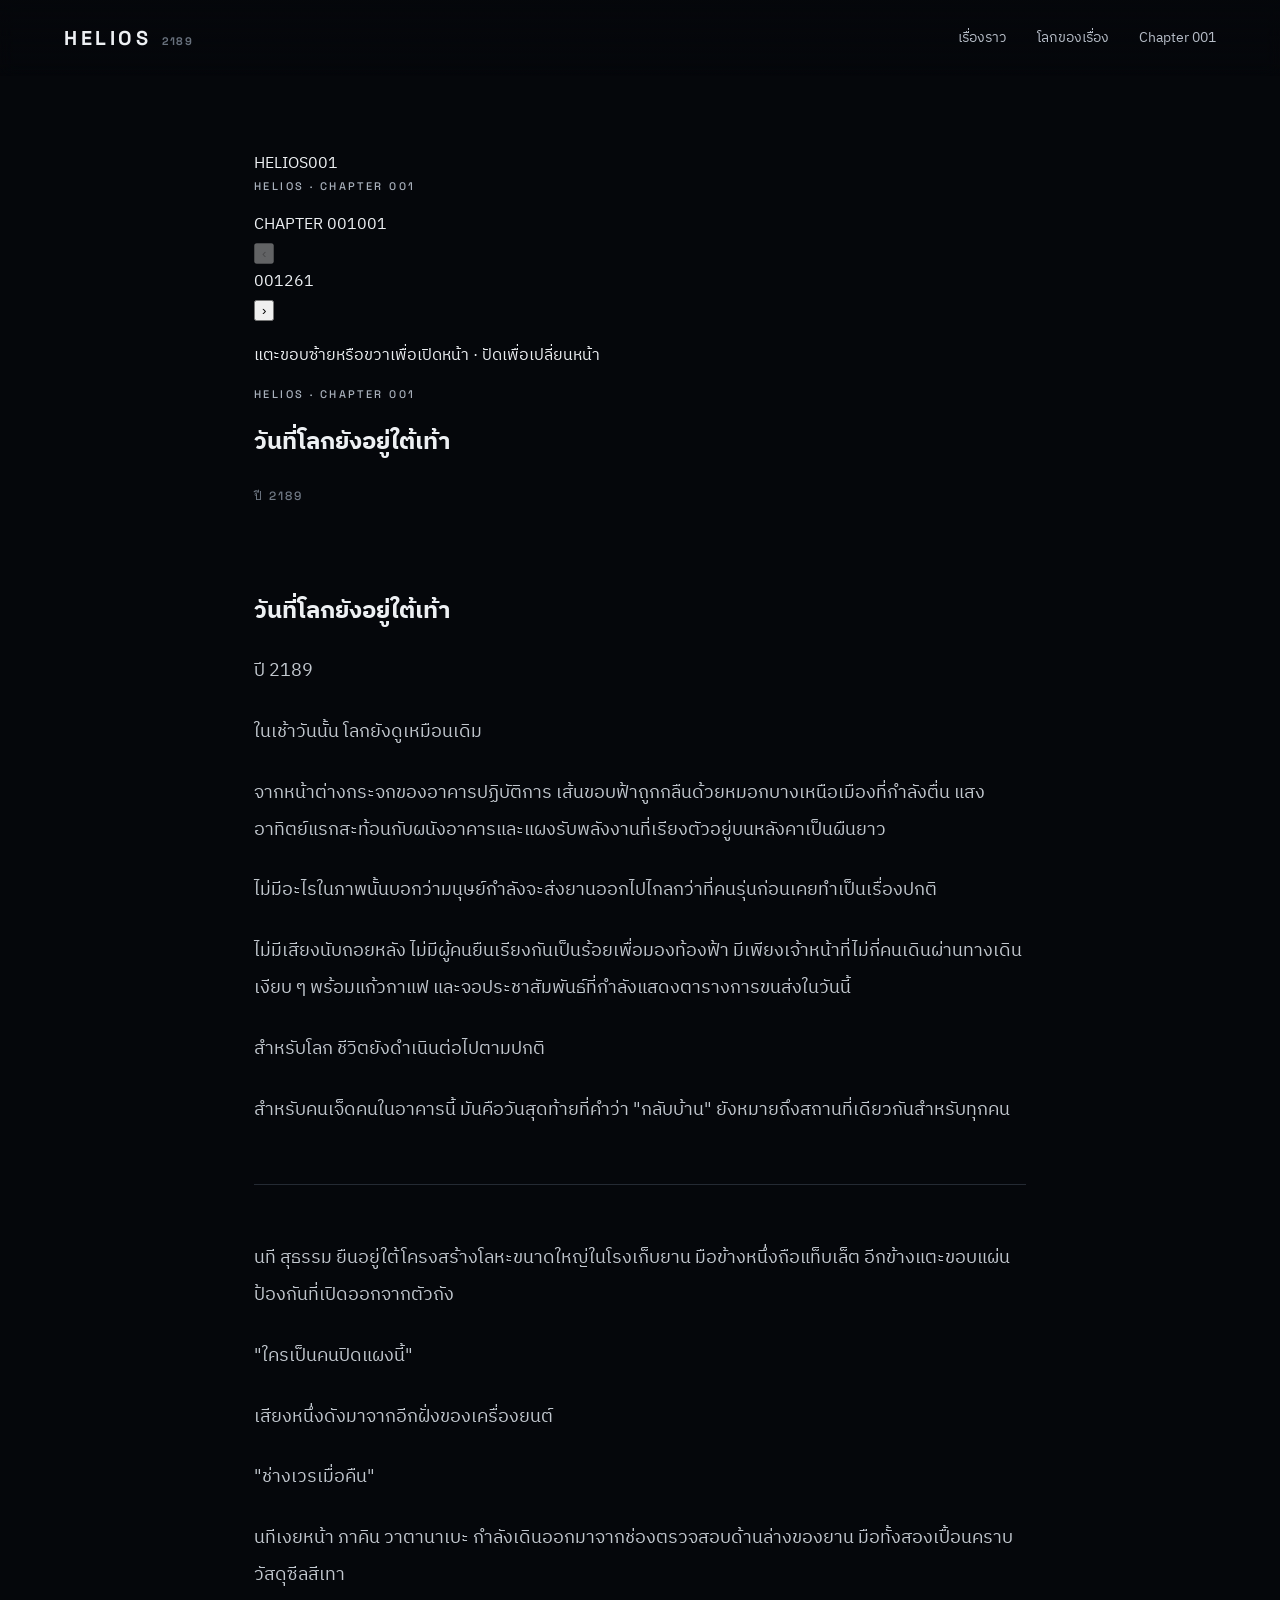
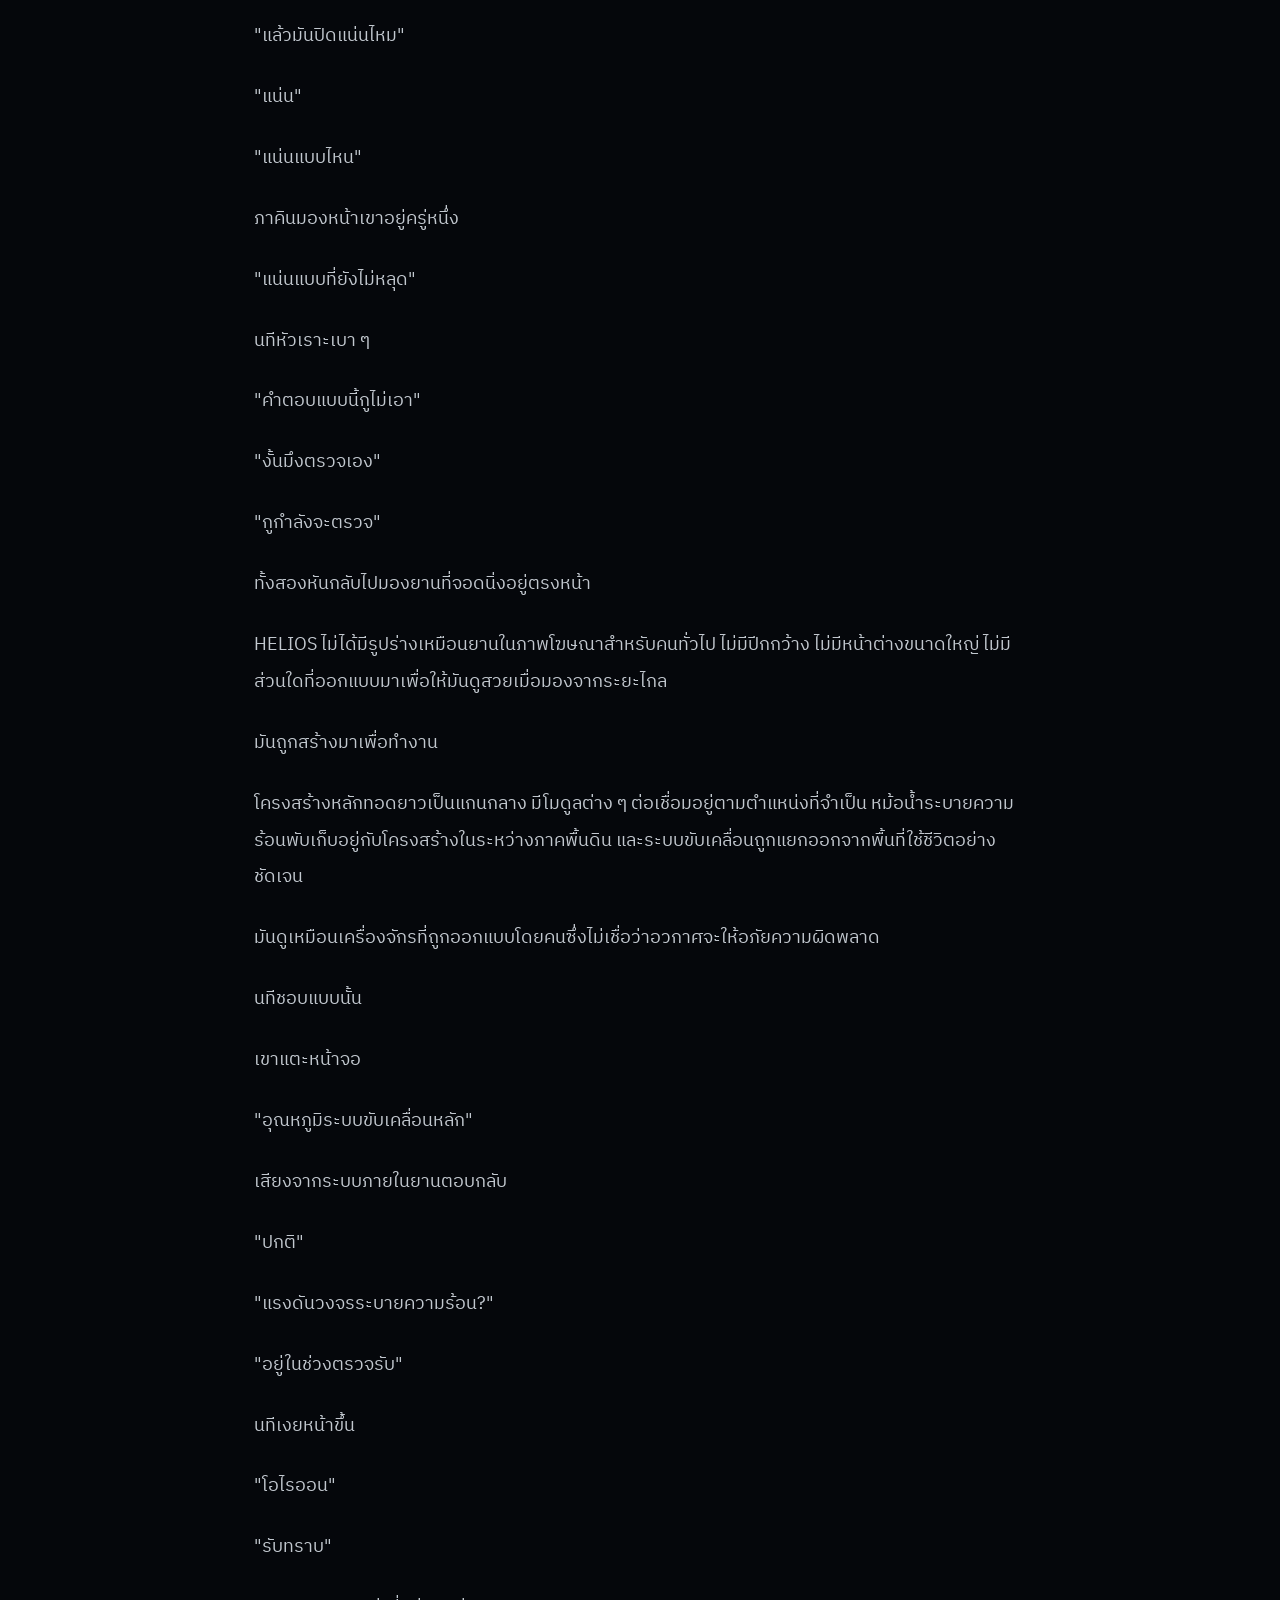
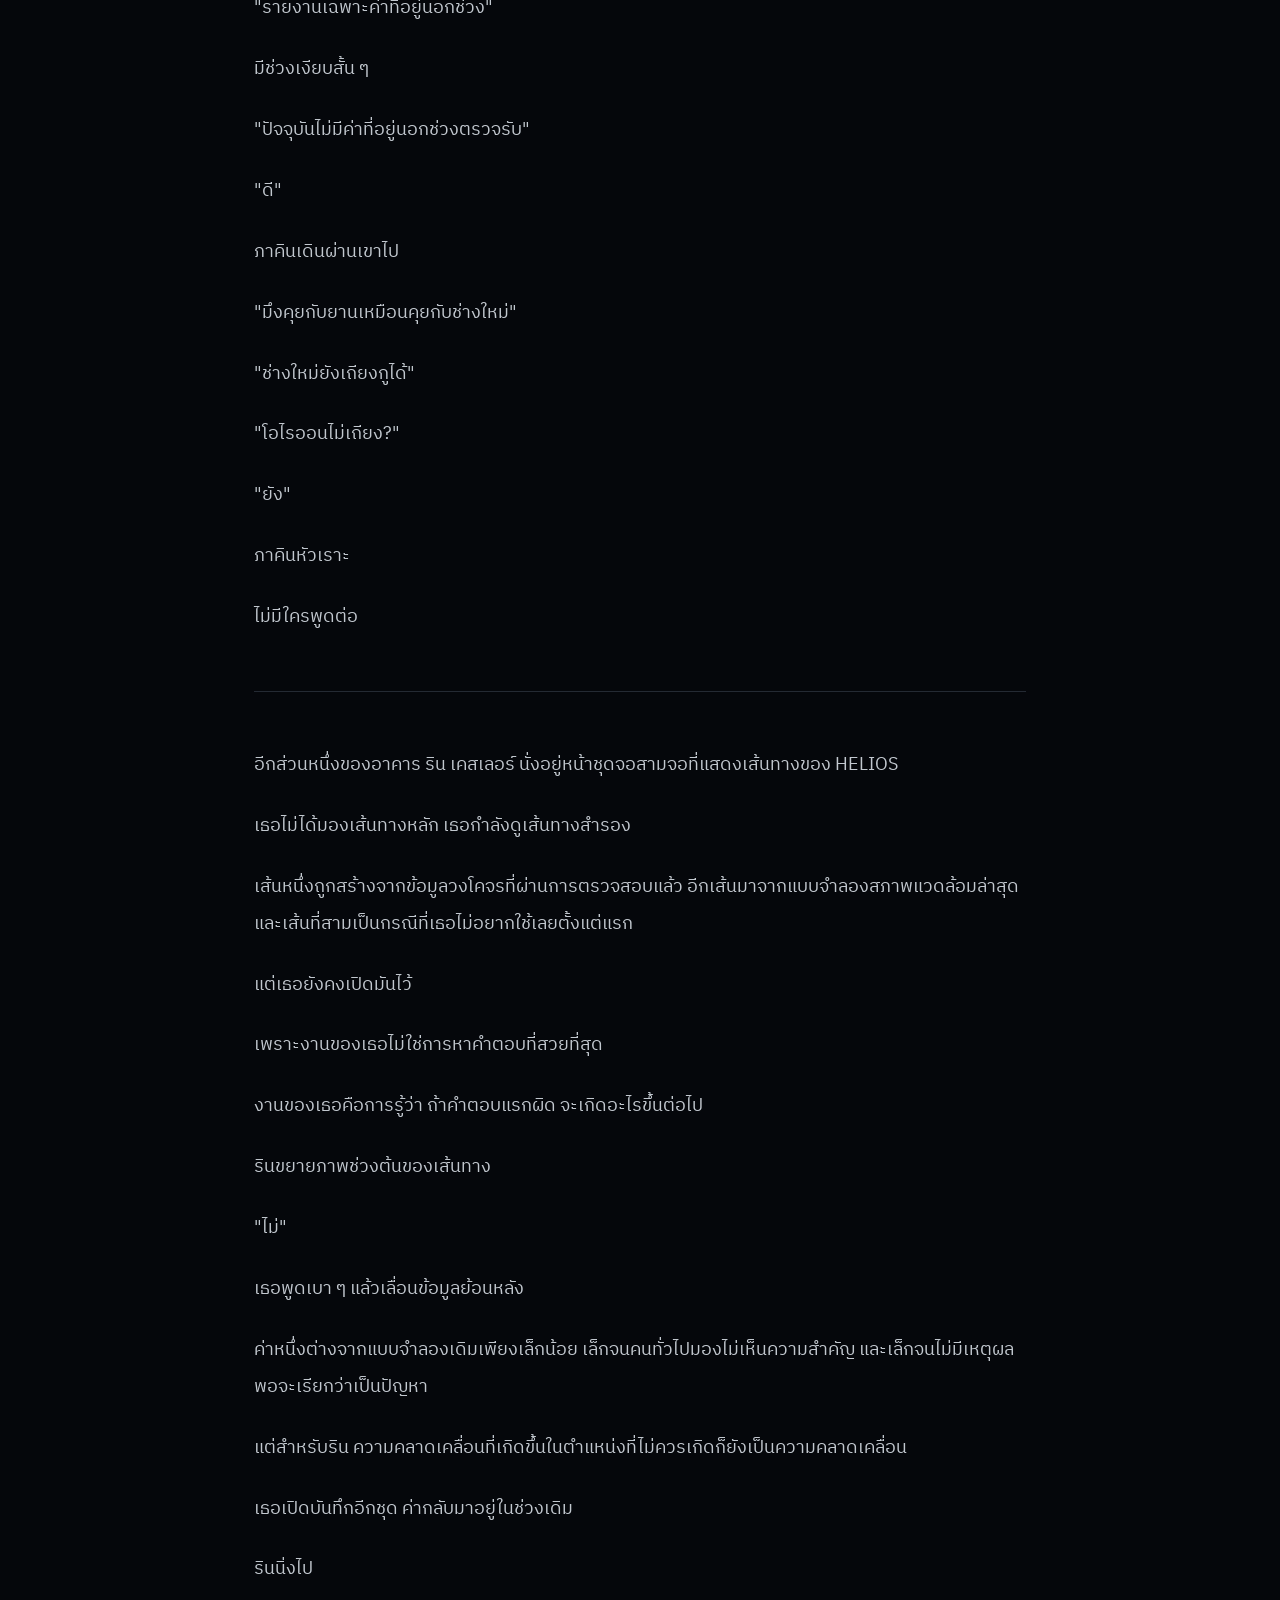
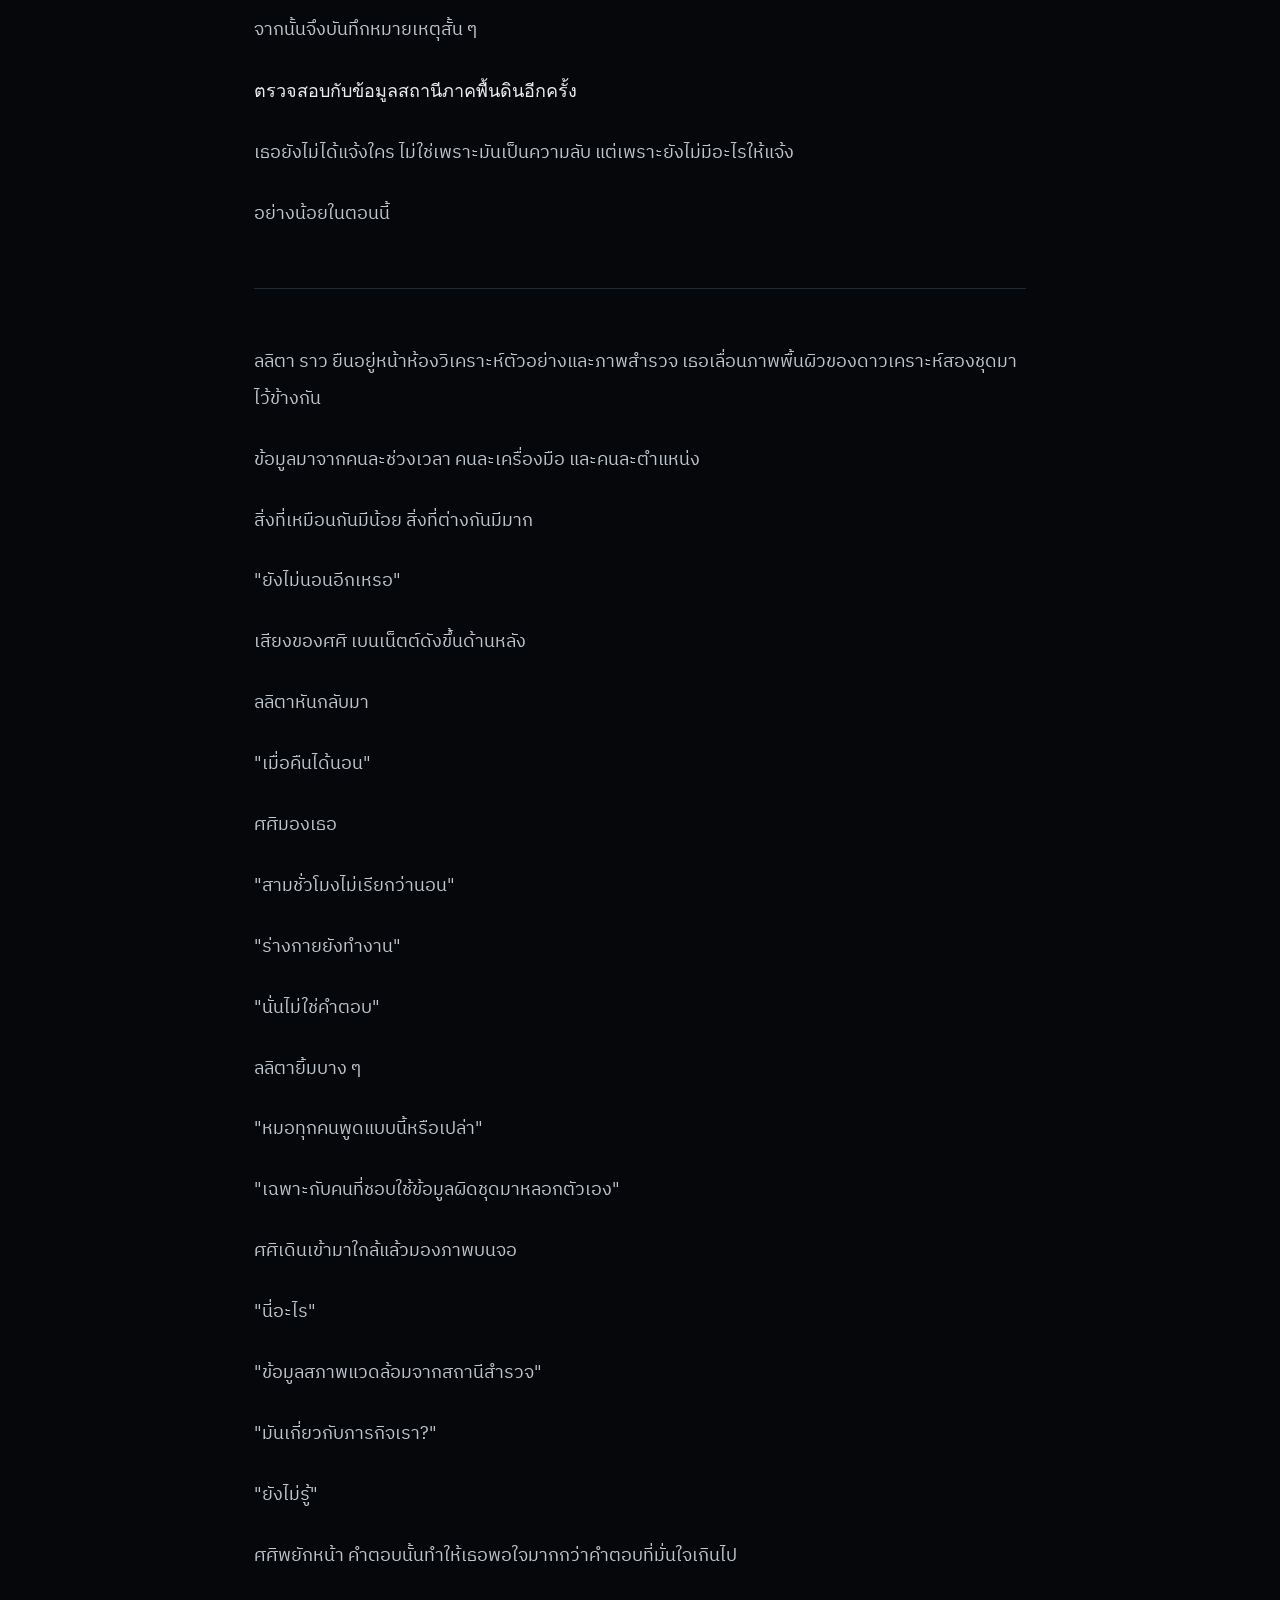
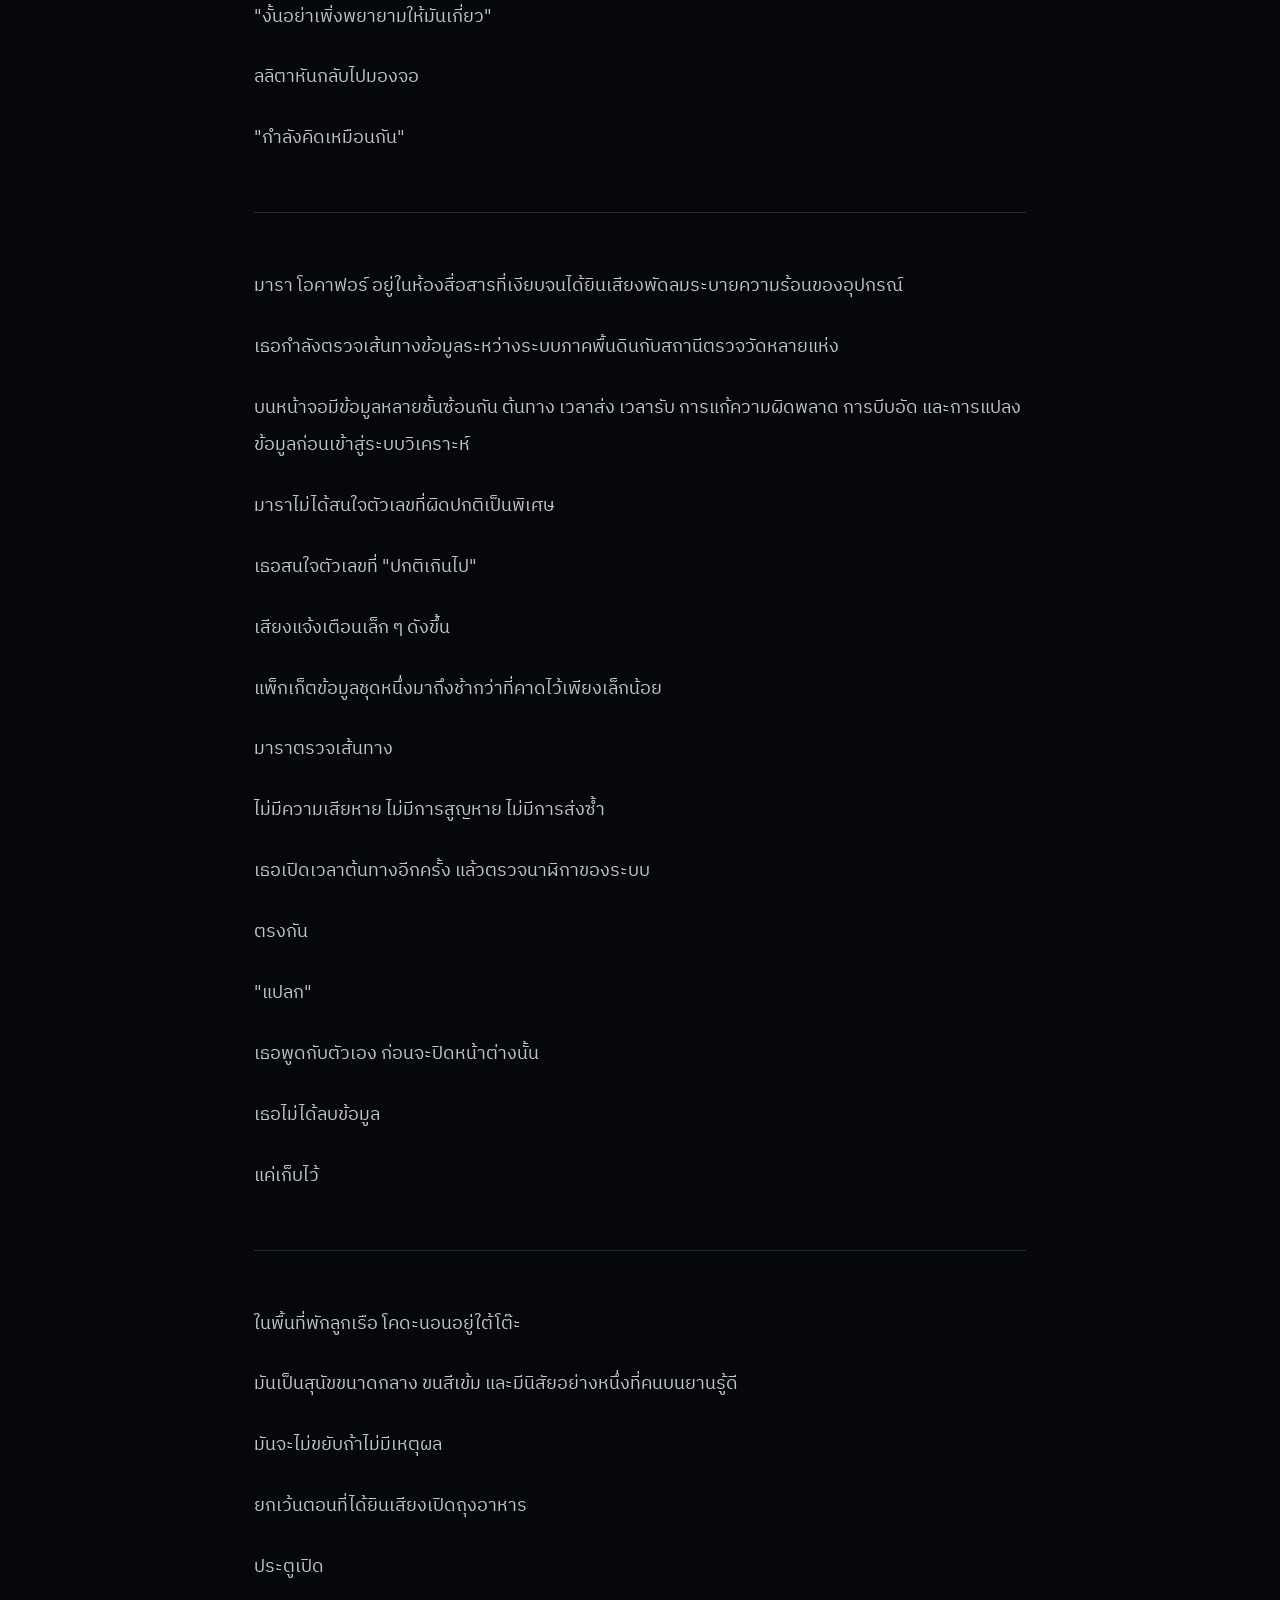
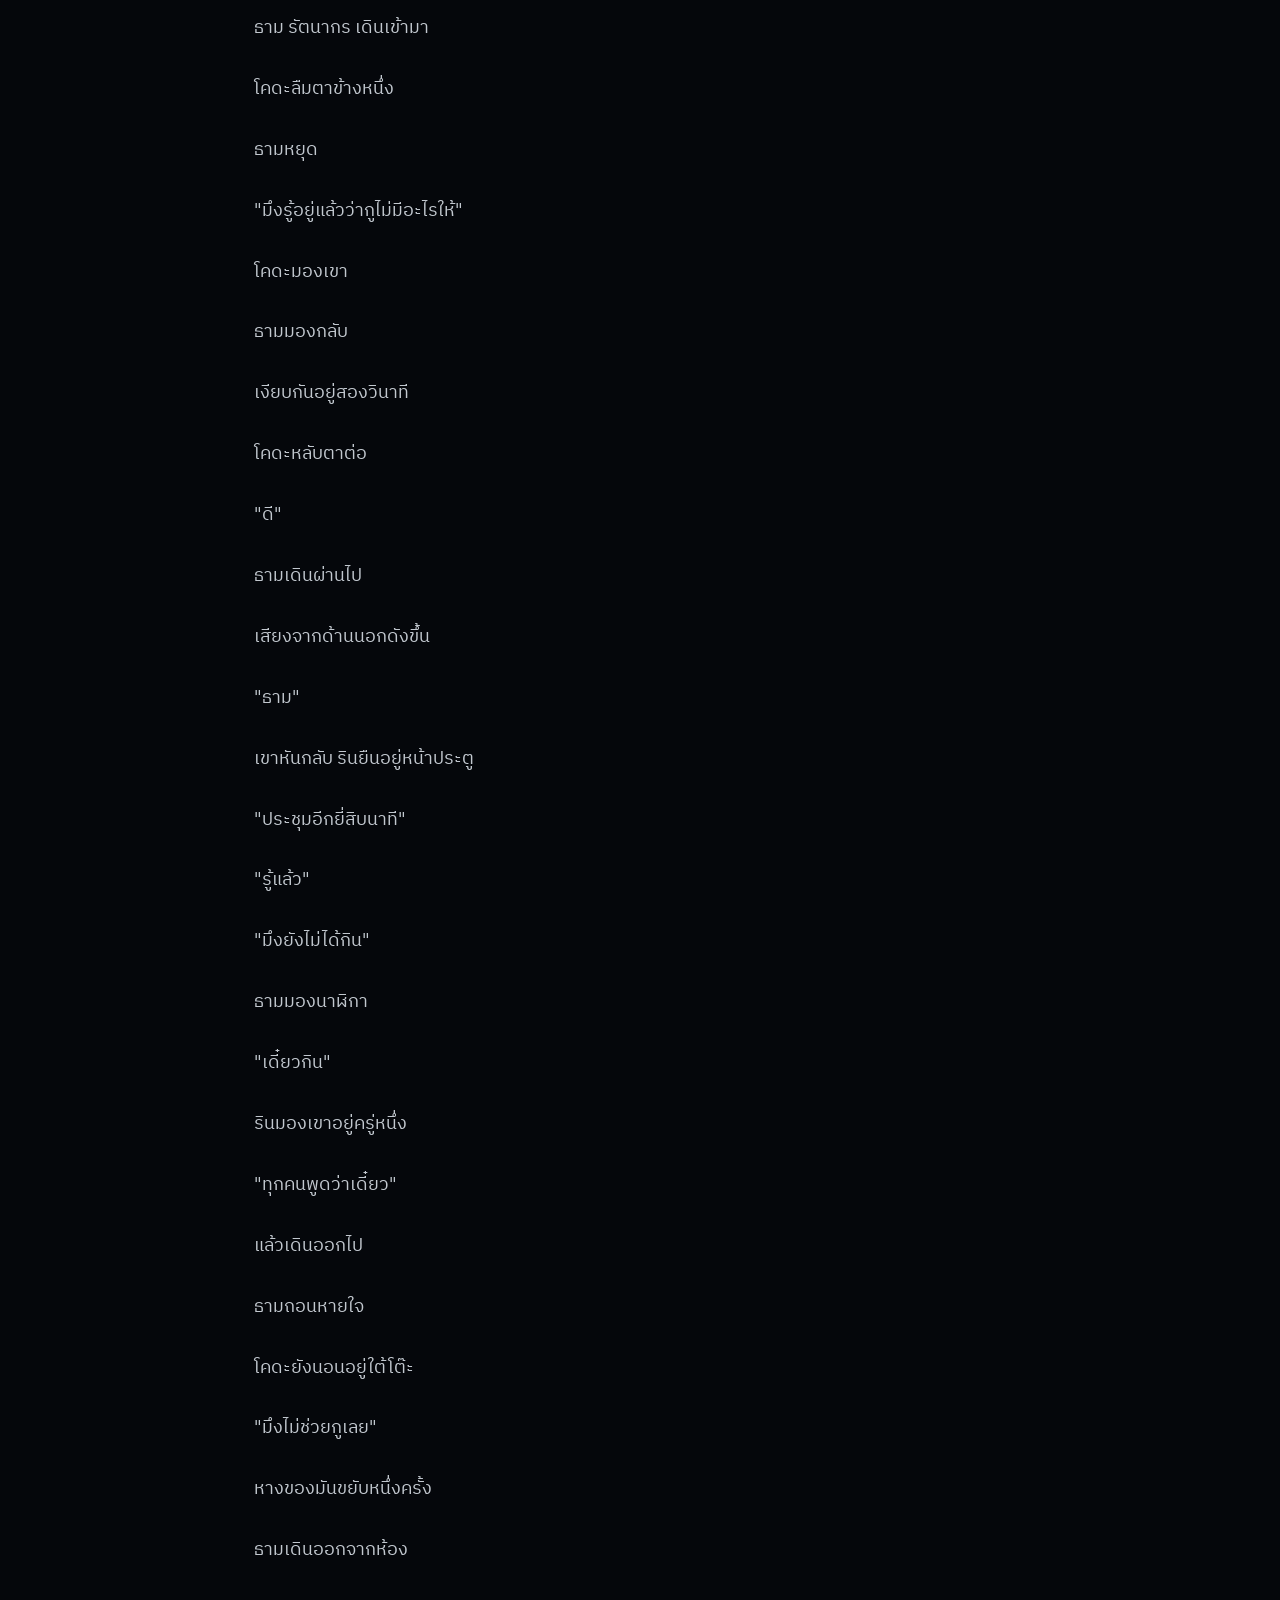
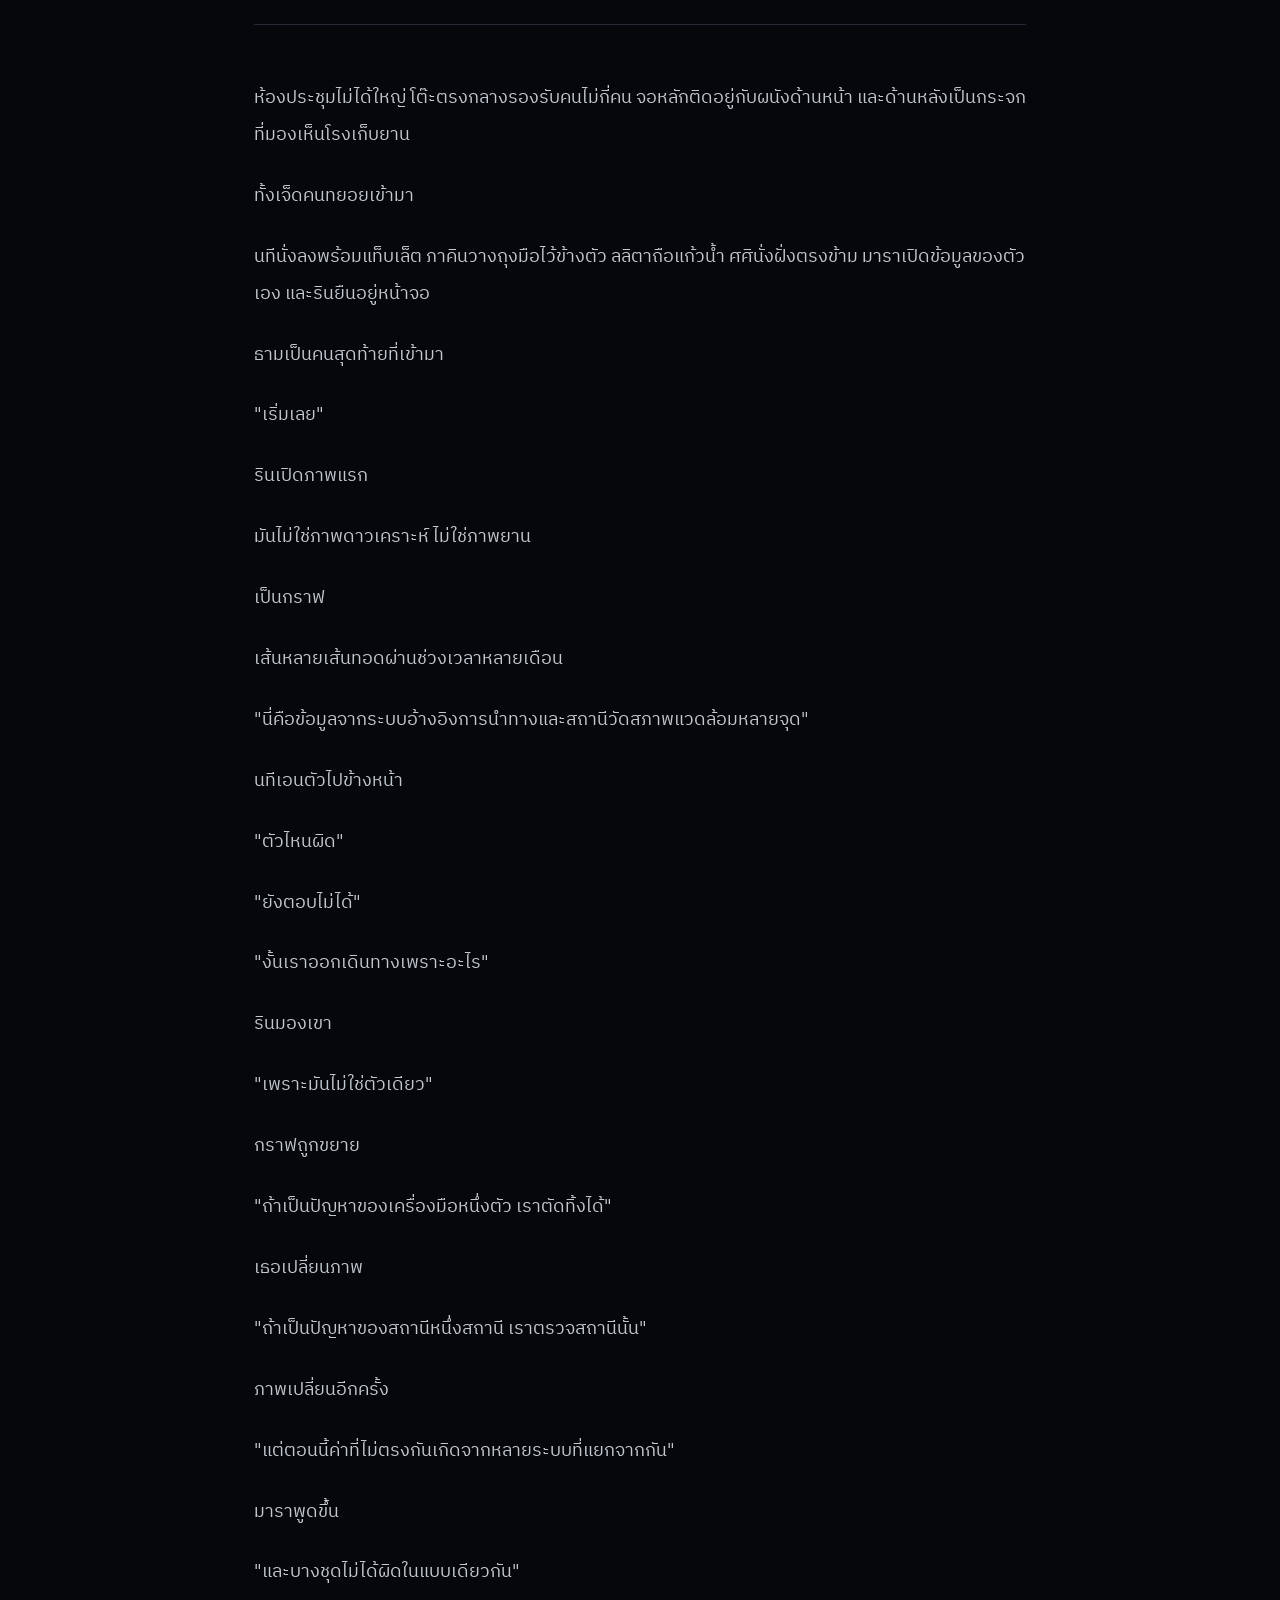
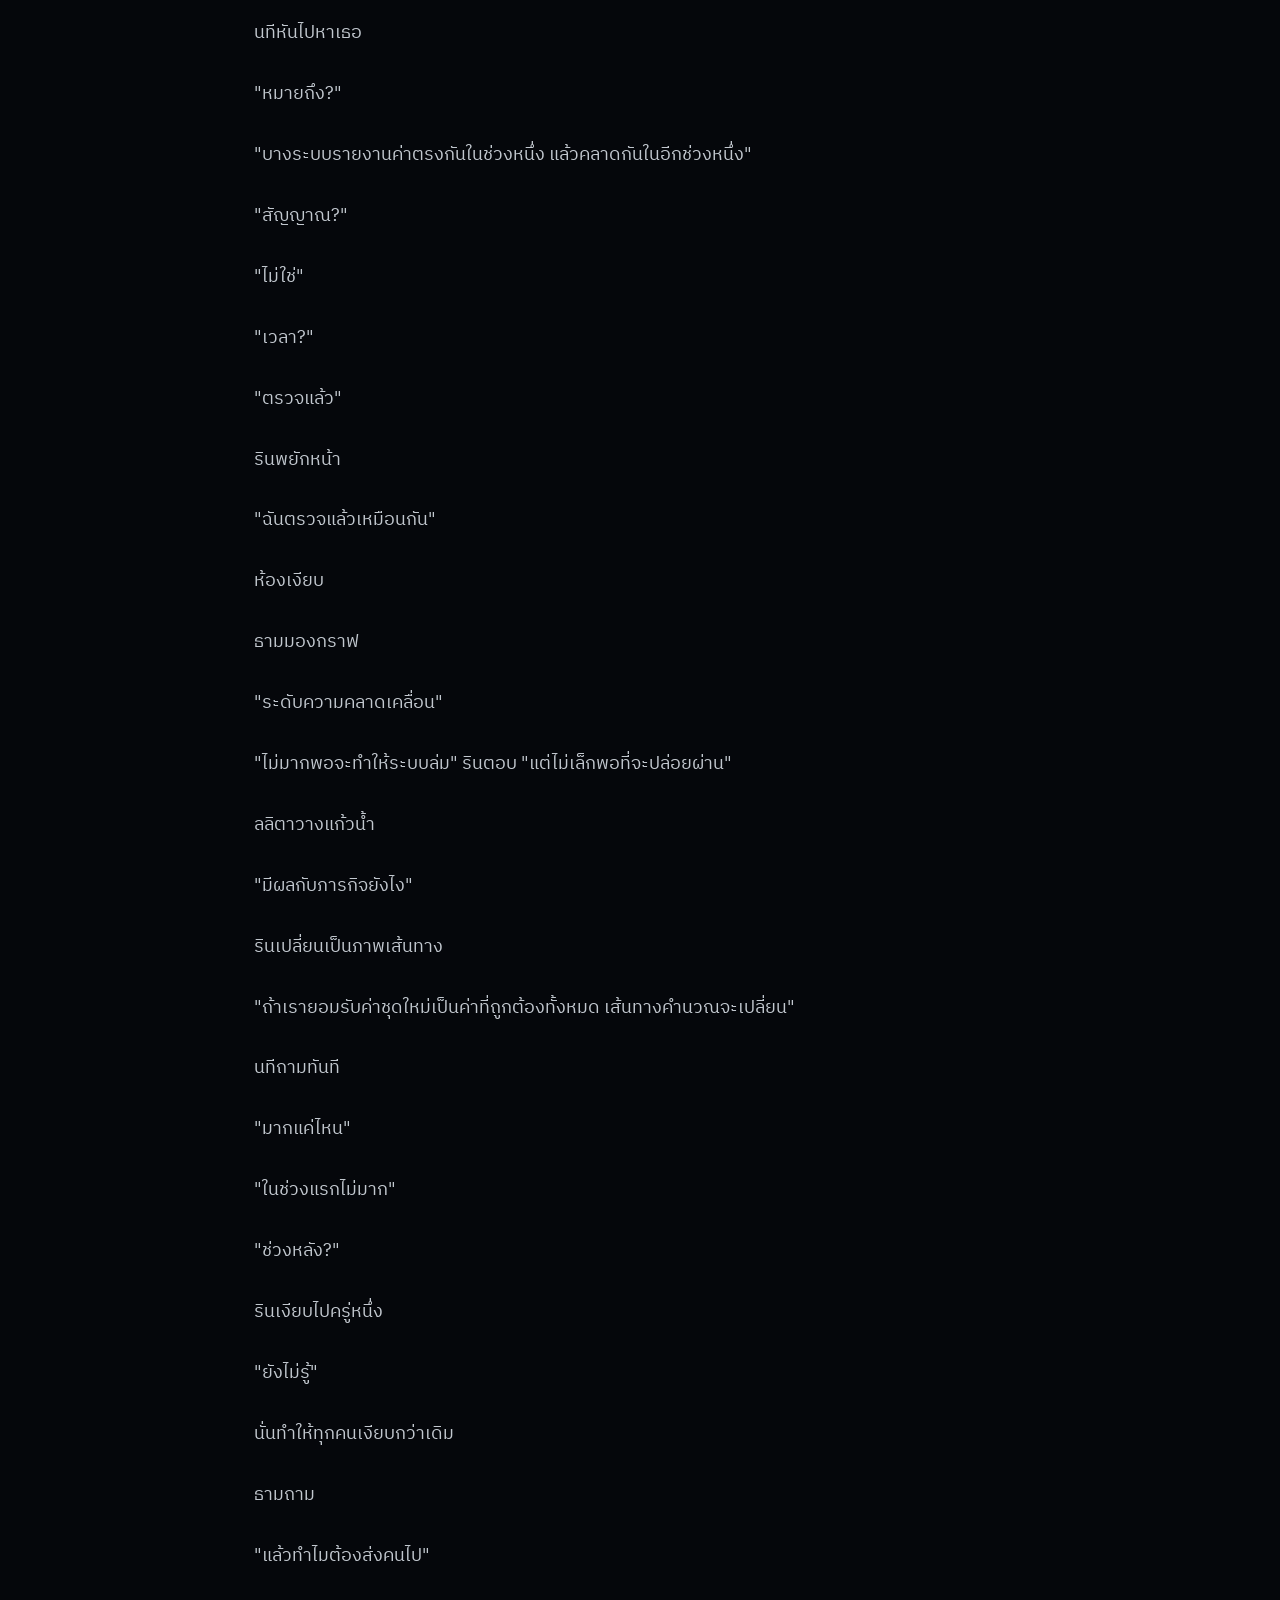
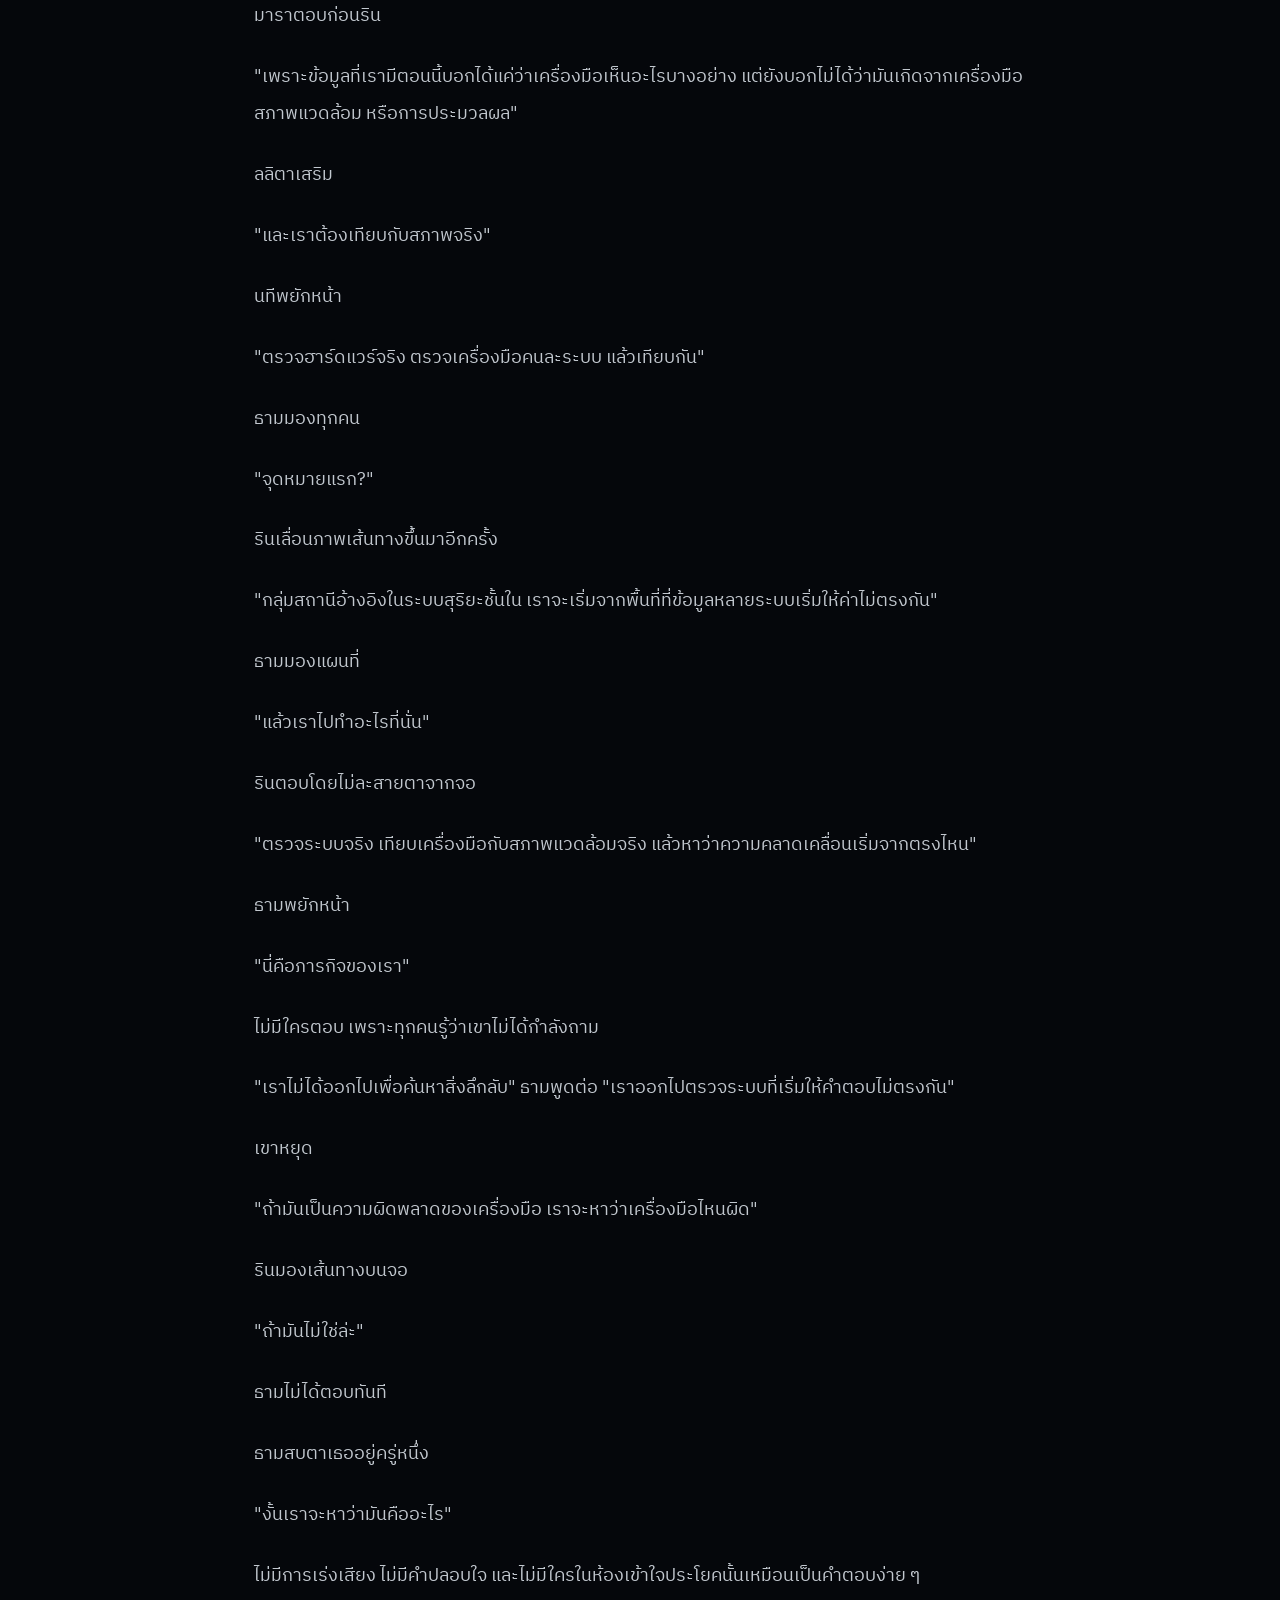
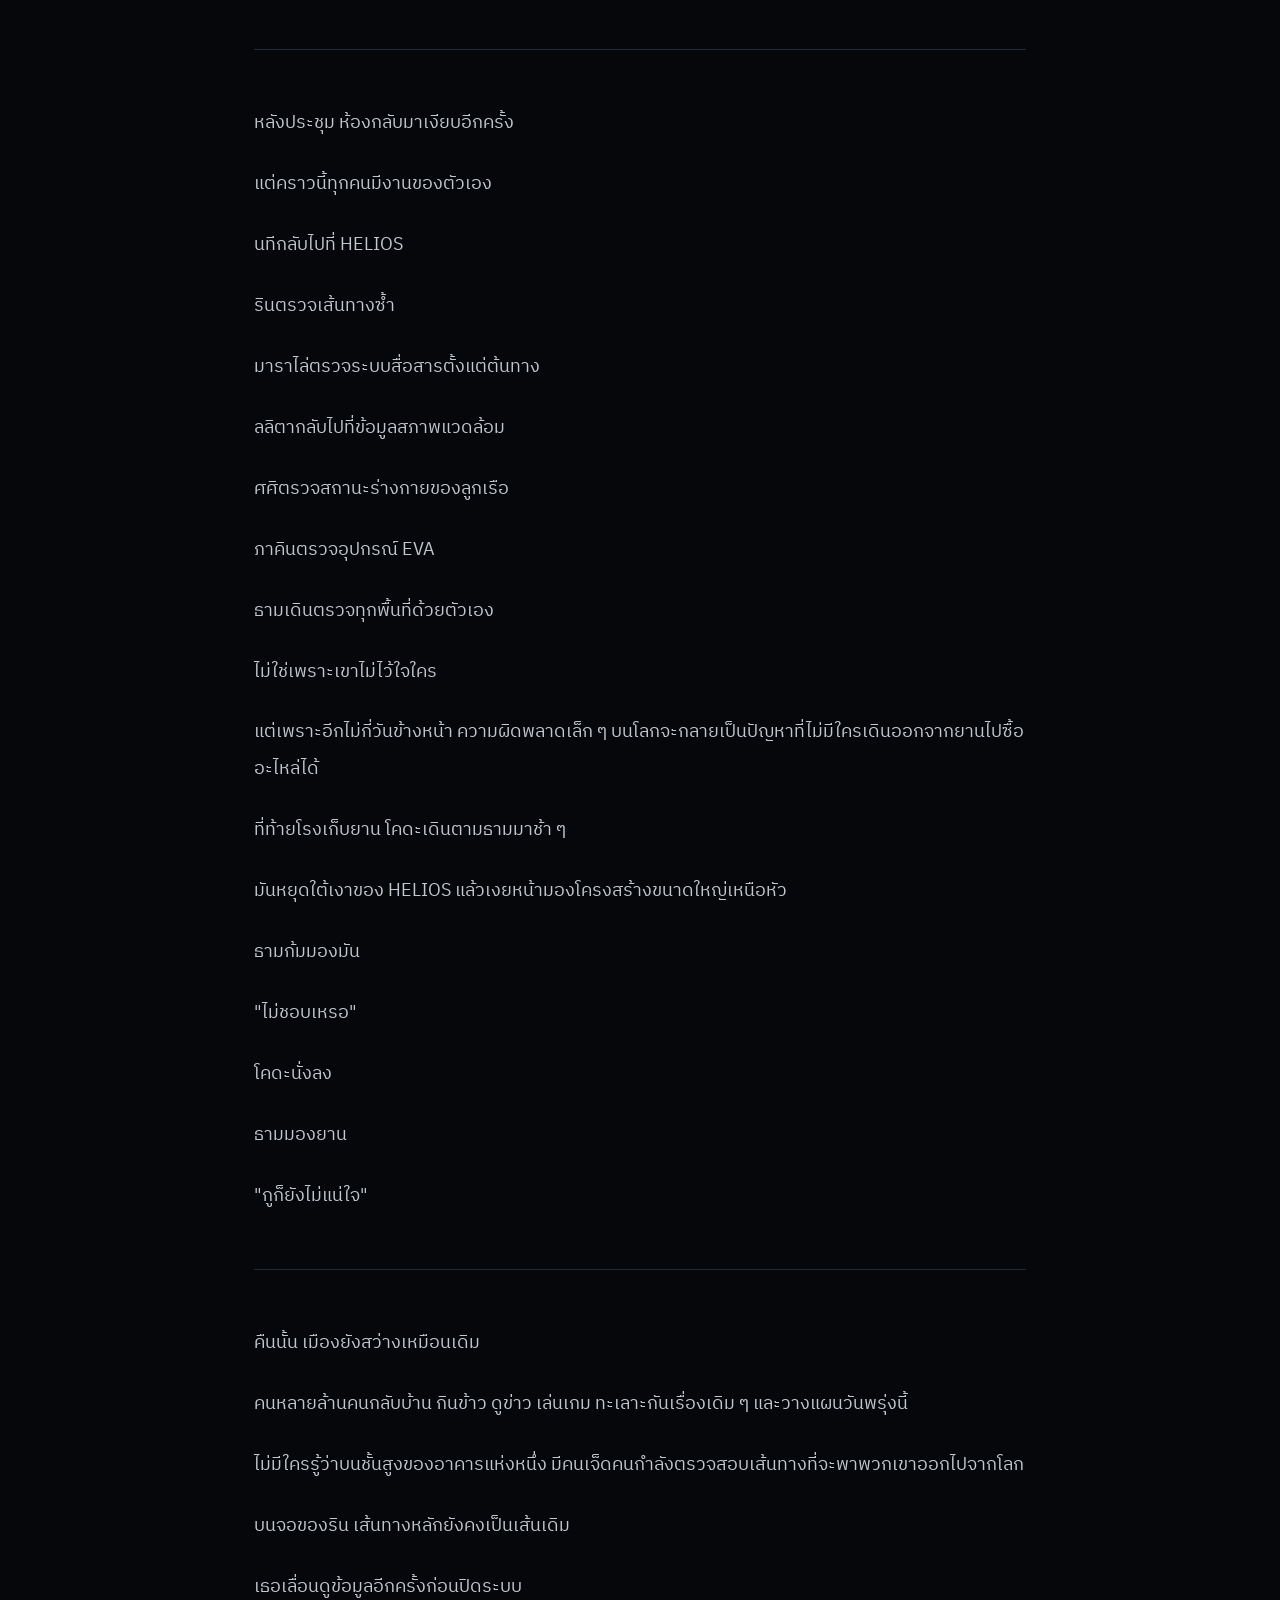
==== commit e6e7c40c: "Fix Chapter 001 book reader deployment" ====
--- a/chapter/001.html
+++ b/chapter/001.html
@@ -17,13 +17,36 @@
   <a class="brand" href="../index.html">HELIOS<span>2189</span></a>
   <nav><a href="../index.html#story">เรื่องราว</a><a href="../index.html#world">โลกของเรื่อง</a><a href="../index.html#chapter">Chapter 001</a></nav>
 </header>
-<main class="reading">
-  <header class="reading-head">
+<main class="reading reading-book">
+  <div class="book-shell" aria-label="เครื่องอ่านนิยาย HELIOS">
+    <div class="book-page" id="bookPage">
+      <div class="page-inner">
+        <div class="page-running"><span>HELIOS</span><span>001</span></div>
+        <div class="page-content" id="pageContent"></div>
+        <div class="page-bottom"><span>CHAPTER 001</span><span id="pageNumber">001</span></div>
+      </div>
+    </div>
+    <div class="book-controls">
+      <button class="page-btn" id="prevPage" type="button" aria-label="หน้าก่อนหน้า">‹</button>
+      <div class="page-progress"><span id="pageCurrent">001</span><i></i><span id="pageTotal">001</span></div>
+      <button class="page-btn" id="nextPage" type="button" aria-label="หน้าถัดไป">›</button>
+    </div>
+    <p class="book-hint">แตะขอบซ้ายหรือขวาเพื่อเปิดหน้า · ปัดเพื่อเปลี่ยนหน้า</p>
+  </div>
+  <article class="chapter-source" id="chapterSource">
     <p class="eyebrow">HELIOS · CHAPTER 001</p>
     <h1>วันที่โลกยังอยู่ใต้เท้า</h1>
     <p class="reading-meta">ปี 2189</p>
   </header>
-  <article class="chapter-text"><h1>วันที่โลกยังอยู่ใต้เท้า</h1><p>ปี 2189</p><p>ในเช้าวันนั้น โลกยังดูเหมือนเดิม</p><p>จากหน้าต่างกระจกของอาคารปฏิบัติการ เส้นขอบฟ้าถูกกลืนด้วยหมอกบางเหนือเมืองที่กำลังตื่น แสงอาทิตย์แรกสะท้อนกับผนังอาคารและแผงรับพลังงานที่เรียงตัวอยู่บนหลังคาเป็นผืนยาว</p><p>ไม่มีอะไรในภาพนั้นบอกว่ามนุษย์กำลังจะส่งยานออกไปไกลกว่าที่คนรุ่นก่อนเคยทำเป็นเรื่องปกติ</p><p>ไม่มีเสียงนับถอยหลัง ไม่มีผู้คนยืนเรียงกันเป็นร้อยเพื่อมองท้องฟ้า มีเพียงเจ้าหน้าที่ไม่กี่คนเดินผ่านทางเดินเงียบ ๆ พร้อมแก้วกาแฟ และจอประชาสัมพันธ์ที่กำลังแสดงตารางการขนส่งในวันนี้</p><p>สำหรับโลก ชีวิตยังดำเนินต่อไปตามปกติ</p><p>สำหรับคนเจ็ดคนในอาคารนี้ มันคือวันสุดท้ายที่คำว่า "กลับบ้าน" ยังหมายถึงสถานที่เดียวกันสำหรับทุกคน</p><hr><p>นที สุธรรม ยืนอยู่ใต้โครงสร้างโลหะขนาดใหญ่ในโรงเก็บยาน มือข้างหนึ่งถือแท็บเล็ต อีกข้างแตะขอบแผ่นป้องกันที่เปิดออกจากตัวถัง</p><p>"ใครเป็นคนปิดแผงนี้"</p><p>เสียงหนึ่งดังมาจากอีกฝั่งของเครื่องยนต์</p><p>"ช่างเวรเมื่อคืน"</p><p>นทีเงยหน้า ภาคิน วาตานาเบะ กำลังเดินออกมาจากช่องตรวจสอบด้านล่างของยาน มือทั้งสองเปื้อนคราบวัสดุซีลสีเทา</p><p>"แล้วมันปิดแน่นไหม"</p><p>"แน่น"</p><p>"แน่นแบบไหน"</p><p>ภาคินมองหน้าเขาอยู่ครู่หนึ่ง</p><p>"แน่นแบบที่ยังไม่หลุด"</p><p>นทีหัวเราะเบา ๆ</p><p>"คำตอบแบบนี้กูไม่เอา"</p><p>"งั้นมึงตรวจเอง"</p><p>"กูกำลังจะตรวจ"</p><p>ทั้งสองหันกลับไปมองยานที่จอดนิ่งอยู่ตรงหน้า</p><p>HELIOS ไม่ได้มีรูปร่างเหมือนยานในภาพโฆษณาสำหรับคนทั่วไป ไม่มีปีกกว้าง ไม่มีหน้าต่างขนาดใหญ่ ไม่มีส่วนใดที่ออกแบบมาเพื่อให้มันดูสวยเมื่อมองจากระยะไกล</p><p>มันถูกสร้างมาเพื่อทำงาน</p><p>โครงสร้างหลักทอดยาวเป็นแกนกลาง มีโมดูลต่าง ๆ ต่อเชื่อมอยู่ตามตำแหน่งที่จำเป็น หม้อน้ำระบายความร้อนพับเก็บอยู่กับโครงสร้างในระหว่างภาคพื้นดิน และระบบขับเคลื่อนถูกแยกออกจากพื้นที่ใช้ชีวิตอย่างชัดเจน</p><p>มันดูเหมือนเครื่องจักรที่ถูกออกแบบโดยคนซึ่งไม่เชื่อว่าอวกาศจะให้อภัยความผิดพลาด</p><p>นทีชอบแบบนั้น</p><p>เขาแตะหน้าจอ</p><p>"อุณหภูมิระบบขับเคลื่อนหลัก"</p><p>เสียงจากระบบภายในยานตอบกลับ</p><p>"ปกติ"</p><p>"แรงดันวงจรระบายความร้อน?"</p><p>"อยู่ในช่วงตรวจรับ"</p><p>นทีเงยหน้าขึ้น</p><p>"โอไรออน"</p><p>"รับทราบ"</p><p>"รายงานเฉพาะค่าที่อยู่นอกช่วง"</p><p>มีช่วงเงียบสั้น ๆ</p><p>"ปัจจุบันไม่มีค่าที่อยู่นอกช่วงตรวจรับ"</p><p>"ดี"</p><p>ภาคินเดินผ่านเขาไป</p><p>"มึงคุยกับยานเหมือนคุยกับช่างใหม่"</p><p>"ช่างใหม่ยังเถียงกูได้"</p><p>"โอไรออนไม่เถียง?"</p><p>"ยัง"</p><p>ภาคินหัวเราะ</p><p>ไม่มีใครพูดต่อ</p><hr><p>อีกส่วนหนึ่งของอาคาร ริน เคสเลอร์ นั่งอยู่หน้าชุดจอสามจอที่แสดงเส้นทางของ HELIOS</p><p>เธอไม่ได้มองเส้นทางหลัก เธอกำลังดูเส้นทางสำรอง</p><p>เส้นหนึ่งถูกสร้างจากข้อมูลวงโคจรที่ผ่านการตรวจสอบแล้ว อีกเส้นมาจากแบบจำลองสภาพแวดล้อมล่าสุด และเส้นที่สามเป็นกรณีที่เธอไม่อยากใช้เลยตั้งแต่แรก</p><p>แต่เธอยังคงเปิดมันไว้</p><p>เพราะงานของเธอไม่ใช่การหาคำตอบที่สวยที่สุด</p><p>งานของเธอคือการรู้ว่า ถ้าคำตอบแรกผิด จะเกิดอะไรขึ้นต่อไป</p><p>รินขยายภาพช่วงต้นของเส้นทาง</p><p>"ไม่"</p><p>เธอพูดเบา ๆ แล้วเลื่อนข้อมูลย้อนหลัง</p><p>ค่าหนึ่งต่างจากแบบจำลองเดิมเพียงเล็กน้อย เล็กจนคนทั่วไปมองไม่เห็นความสำคัญ และเล็กจนไม่มีเหตุผลพอจะเรียกว่าเป็นปัญหา</p><p>แต่สำหรับริน ความคลาดเคลื่อนที่เกิดขึ้นในตำแหน่งที่ไม่ควรเกิดก็ยังเป็นความคลาดเคลื่อน</p><p>เธอเปิดบันทึกอีกชุด ค่ากลับมาอยู่ในช่วงเดิม</p><p>รินนิ่งไป</p><p>จากนั้นจึงบันทึกหมายเหตุสั้น ๆ</p><p><strong>ตรวจสอบกับข้อมูลสถานีภาคพื้นดินอีกครั้ง</strong></p><p>เธอยังไม่ได้แจ้งใคร ไม่ใช่เพราะมันเป็นความลับ แต่เพราะยังไม่มีอะไรให้แจ้ง</p><p>อย่างน้อยในตอนนี้</p><hr><p>ลลิตา ราว ยืนอยู่หน้าห้องวิเคราะห์ตัวอย่างและภาพสำรวจ เธอเลื่อนภาพพื้นผิวของดาวเคราะห์สองชุดมาไว้ข้างกัน</p><p>ข้อมูลมาจากคนละช่วงเวลา คนละเครื่องมือ และคนละตำแหน่ง</p><p>สิ่งที่เหมือนกันมีน้อย สิ่งที่ต่างกันมีมาก</p><p>"ยังไม่นอนอีกเหรอ"</p><p>เสียงของศศิ เบนเน็ตต์ดังขึ้นด้านหลัง</p><p>ลลิตาหันกลับมา</p><p>"เมื่อคืนได้นอน"</p><p>ศศิมองเธอ</p><p>"สามชั่วโมงไม่เรียกว่านอน"</p><p>"ร่างกายยังทำงาน"</p><p>"นั่นไม่ใช่คำตอบ"</p><p>ลลิตายิ้มบาง ๆ</p><p>"หมอทุกคนพูดแบบนี้หรือเปล่า"</p><p>"เฉพาะกับคนที่ชอบใช้ข้อมูลผิดชุดมาหลอกตัวเอง"</p><p>ศศิเดินเข้ามาใกล้แล้วมองภาพบนจอ</p><p>"นี่อะไร"</p><p>"ข้อมูลสภาพแวดล้อมจากสถานีสำรวจ"</p><p>"มันเกี่ยวกับภารกิจเรา?"</p><p>"ยังไม่รู้"</p><p>ศศิพยักหน้า คำตอบนั้นทำให้เธอพอใจมากกว่าคำตอบที่มั่นใจเกินไป</p><p>"งั้นอย่าเพิ่งพยายามให้มันเกี่ยว"</p><p>ลลิตาหันกลับไปมองจอ</p><p>"กำลังคิดเหมือนกัน"</p><hr><p>มารา โอคาฟอร์ อยู่ในห้องสื่อสารที่เงียบจนได้ยินเสียงพัดลมระบายความร้อนของอุปกรณ์</p><p>เธอกำลังตรวจเส้นทางข้อมูลระหว่างระบบภาคพื้นดินกับสถานีตรวจวัดหลายแห่ง</p><p>บนหน้าจอมีข้อมูลหลายชั้นซ้อนกัน ต้นทาง เวลาส่ง เวลารับ การแก้ความผิดพลาด การบีบอัด และการแปลงข้อมูลก่อนเข้าสู่ระบบวิเคราะห์</p><p>มาราไม่ได้สนใจตัวเลขที่ผิดปกติเป็นพิเศษ</p><p>เธอสนใจตัวเลขที่ "ปกติเกินไป"</p><p>เสียงแจ้งเตือนเล็ก ๆ ดังขึ้น</p><p>แพ็กเก็ตข้อมูลชุดหนึ่งมาถึงช้ากว่าที่คาดไว้เพียงเล็กน้อย</p><p>มาราตรวจเส้นทาง</p><p>ไม่มีความเสียหาย ไม่มีการสูญหาย ไม่มีการส่งซ้ำ</p><p>เธอเปิดเวลาต้นทางอีกครั้ง แล้วตรวจนาฬิกาของระบบ</p><p>ตรงกัน</p><p>"แปลก"</p><p>เธอพูดกับตัวเอง ก่อนจะปิดหน้าต่างนั้น</p><p>เธอไม่ได้ลบข้อมูล</p><p>แค่เก็บไว้</p><hr><p>ในพื้นที่พักลูกเรือ โคดะนอนอยู่ใต้โต๊ะ</p><p>มันเป็นสุนัขขนาดกลาง ขนสีเข้ม และมีนิสัยอย่างหนึ่งที่คนบนยานรู้ดี</p><p>มันจะไม่ขยับถ้าไม่มีเหตุผล</p><p>ยกเว้นตอนที่ได้ยินเสียงเปิดถุงอาหาร</p><p>ประตูเปิด</p><p>ธาม รัตนากร เดินเข้ามา</p><p>โคดะลืมตาข้างหนึ่ง</p><p>ธามหยุด</p><p>"มึงรู้อยู่แล้วว่ากูไม่มีอะไรให้"</p><p>โคดะมองเขา</p><p>ธามมองกลับ</p><p>เงียบกันอยู่สองวินาที</p><p>โคดะหลับตาต่อ</p><p>"ดี"</p><p>ธามเดินผ่านไป</p><p>เสียงจากด้านนอกดังขึ้น</p><p>"ธาม"</p><p>เขาหันกลับ รินยืนอยู่หน้าประตู</p><p>"ประชุมอีกยี่สิบนาที"</p><p>"รู้แล้ว"</p><p>"มึงยังไม่ได้กิน"</p><p>ธามมองนาฬิกา</p><p>"เดี๋ยวกิน"</p><p>รินมองเขาอยู่ครู่หนึ่ง</p><p>"ทุกคนพูดว่าเดี๋ยว"</p><p>แล้วเดินออกไป</p><p>ธามถอนหายใจ</p><p>โคดะยังนอนอยู่ใต้โต๊ะ</p><p>"มึงไม่ช่วยกูเลย"</p><p>หางของมันขยับหนึ่งครั้ง</p><p>ธามเดินออกจากห้อง</p><hr><p>ห้องประชุมไม่ได้ใหญ่ โต๊ะตรงกลางรองรับคนไม่กี่คน จอหลักติดอยู่กับผนังด้านหน้า และด้านหลังเป็นกระจกที่มองเห็นโรงเก็บยาน</p><p>ทั้งเจ็ดคนทยอยเข้ามา</p><p>นทีนั่งลงพร้อมแท็บเล็ต ภาคินวางถุงมือไว้ข้างตัว ลลิตาถือแก้วน้ำ ศศินั่งฝั่งตรงข้าม มาราเปิดข้อมูลของตัวเอง และรินยืนอยู่หน้าจอ</p><p>ธามเป็นคนสุดท้ายที่เข้ามา</p><p>"เริ่มเลย"</p><p>รินเปิดภาพแรก</p><p>มันไม่ใช่ภาพดาวเคราะห์ ไม่ใช่ภาพยาน</p><p>เป็นกราฟ</p><p>เส้นหลายเส้นทอดผ่านช่วงเวลาหลายเดือน</p><p>"นี่คือข้อมูลจากระบบอ้างอิงการนำทางและสถานีวัดสภาพแวดล้อมหลายจุด"</p><p>นทีเอนตัวไปข้างหน้า</p><p>"ตัวไหนผิด"</p><p>"ยังตอบไม่ได้"</p><p>"งั้นเราออกเดินทางเพราะอะไร"</p><p>รินมองเขา</p><p>"เพราะมันไม่ใช่ตัวเดียว"</p><p>กราฟถูกขยาย</p><p>"ถ้าเป็นปัญหาของเครื่องมือหนึ่งตัว เราตัดทิ้งได้"</p><p>เธอเปลี่ยนภาพ</p><p>"ถ้าเป็นปัญหาของสถานีหนึ่งสถานี เราตรวจสถานีนั้น"</p><p>ภาพเปลี่ยนอีกครั้ง</p><p>"แต่ตอนนี้ค่าที่ไม่ตรงกันเกิดจากหลายระบบที่แยกจากกัน"</p><p>มาราพูดขึ้น</p><p>"และบางชุดไม่ได้ผิดในแบบเดียวกัน"</p><p>นทีหันไปหาเธอ</p><p>"หมายถึง?"</p><p>"บางระบบรายงานค่าตรงกันในช่วงหนึ่ง แล้วคลาดกันในอีกช่วงหนึ่ง"</p><p>"สัญญาณ?"</p><p>"ไม่ใช่"</p><p>"เวลา?"</p><p>"ตรวจแล้ว"</p><p>รินพยักหน้า</p><p>"ฉันตรวจแล้วเหมือนกัน"</p><p>ห้องเงียบ</p><p>ธามมองกราฟ</p><p>"ระดับความคลาดเคลื่อน"</p><p>"ไม่มากพอจะทำให้ระบบล่ม" รินตอบ "แต่ไม่เล็กพอที่จะปล่อยผ่าน"</p><p>ลลิตาวางแก้วน้ำ</p><p>"มีผลกับภารกิจยังไง"</p><p>รินเปลี่ยนเป็นภาพเส้นทาง</p><p>"ถ้าเรายอมรับค่าชุดใหม่เป็นค่าที่ถูกต้องทั้งหมด เส้นทางคำนวณจะเปลี่ยน"</p><p>นทีถามทันที</p><p>"มากแค่ไหน"</p><p>"ในช่วงแรกไม่มาก"</p><p>"ช่วงหลัง?"</p><p>รินเงียบไปครู่หนึ่ง</p><p>"ยังไม่รู้"</p><p>นั่นทำให้ทุกคนเงียบกว่าเดิม</p><p>ธามถาม</p><p>"แล้วทำไมต้องส่งคนไป"</p><p>มาราตอบก่อนริน</p><p>"เพราะข้อมูลที่เรามีตอนนี้บอกได้แค่ว่าเครื่องมือเห็นอะไรบางอย่าง แต่ยังบอกไม่ได้ว่ามันเกิดจากเครื่องมือ สภาพแวดล้อม หรือการประมวลผล"</p><p>ลลิตาเสริม</p><p>"และเราต้องเทียบกับสภาพจริง"</p><p>นทีพยักหน้า</p><p>"ตรวจฮาร์ดแวร์จริง ตรวจเครื่องมือคนละระบบ แล้วเทียบกัน"</p><p>ธามมองทุกคน</p><p>"จุดหมายแรก?"</p><p>รินเลื่อนภาพเส้นทางขึ้นมาอีกครั้ง</p><p>"กลุ่มสถานีอ้างอิงในระบบสุริยะชั้นใน เราจะเริ่มจากพื้นที่ที่ข้อมูลหลายระบบเริ่มให้ค่าไม่ตรงกัน"</p><p>ธามมองแผนที่</p><p>"แล้วเราไปทำอะไรที่นั่น"</p><p>รินตอบโดยไม่ละสายตาจากจอ</p><p>"ตรวจระบบจริง เทียบเครื่องมือกับสภาพแวดล้อมจริง แล้วหาว่าความคลาดเคลื่อนเริ่มจากตรงไหน"</p><p>ธามพยักหน้า</p><p>"นี่คือภารกิจของเรา"</p><p>ไม่มีใครตอบ เพราะทุกคนรู้ว่าเขาไม่ได้กำลังถาม</p><p>"เราไม่ได้ออกไปเพื่อค้นหาสิ่งลึกลับ" ธามพูดต่อ "เราออกไปตรวจระบบที่เริ่มให้คำตอบไม่ตรงกัน"</p><p>เขาหยุด</p><p>"ถ้ามันเป็นความผิดพลาดของเครื่องมือ เราจะหาว่าเครื่องมือไหนผิด"</p><p>รินมองเส้นทางบนจอ</p><p>"ถ้ามันไม่ใช่ล่ะ"</p><p>ธามไม่ได้ตอบทันที</p><p>ธามสบตาเธออยู่ครู่หนึ่ง</p><p>"งั้นเราจะหาว่ามันคืออะไร"</p><p>ไม่มีการเร่งเสียง ไม่มีคำปลอบใจ และไม่มีใครในห้องเข้าใจประโยคนั้นเหมือนเป็นคำตอบง่าย ๆ</p><hr><p>หลังประชุม ห้องกลับมาเงียบอีกครั้ง</p><p>แต่คราวนี้ทุกคนมีงานของตัวเอง</p><p>นทีกลับไปที่ HELIOS</p><p>รินตรวจเส้นทางซ้ำ</p><p>มาราไล่ตรวจระบบสื่อสารตั้งแต่ต้นทาง</p><p>ลลิตากลับไปที่ข้อมูลสภาพแวดล้อม</p><p>ศศิตรวจสถานะร่างกายของลูกเรือ</p><p>ภาคินตรวจอุปกรณ์ EVA</p><p>ธามเดินตรวจทุกพื้นที่ด้วยตัวเอง</p><p>ไม่ใช่เพราะเขาไม่ไว้ใจใคร</p><p>แต่เพราะอีกไม่กี่วันข้างหน้า ความผิดพลาดเล็ก ๆ บนโลกจะกลายเป็นปัญหาที่ไม่มีใครเดินออกจากยานไปซื้ออะไหล่ได้</p><p>ที่ท้ายโรงเก็บยาน โคดะเดินตามธามมาช้า ๆ</p><p>มันหยุดใต้เงาของ HELIOS แล้วเงยหน้ามองโครงสร้างขนาดใหญ่เหนือหัว</p><p>ธามก้มมองมัน</p><p>"ไม่ชอบเหรอ"</p><p>โคดะนั่งลง</p><p>ธามมองยาน</p><p>"กูก็ยังไม่แน่ใจ"</p><hr><p>คืนนั้น เมืองยังสว่างเหมือนเดิม</p><p>คนหลายล้านคนกลับบ้าน กินข้าว ดูข่าว เล่นเกม ทะเลาะกันเรื่องเดิม ๆ และวางแผนวันพรุ่งนี้</p><p>ไม่มีใครรู้ว่าบนชั้นสูงของอาคารแห่งหนึ่ง มีคนเจ็ดคนกำลังตรวจสอบเส้นทางที่จะพาพวกเขาออกไปจากโลก</p><p>บนจอของริน เส้นทางหลักยังคงเป็นเส้นเดิม</p><p>เธอเลื่อนดูข้อมูลอีกครั้งก่อนปิดระบบ</p><p>ค่าที่คลาดเคลื่อนยังอยู่</p><p>น้อยมาก</p><p>แทบไม่มีความหมาย</p><p>แต่เมื่อเธอซ้อนข้อมูลของสองสถานีเข้าด้วยกัน เธอสังเกตเห็นบางอย่างที่ไม่เข้ากับภาพเดิม</p><p>ช่วงเวลาที่ค่าคลาดเคลื่อนเกิดขึ้นไม่ได้กระจายแบบสุ่ม</p><p>มันเกิดขึ้นในช่วงที่ใกล้เคียงกัน</p><p>รินขมวดคิ้ว</p><p>เธอเปิดข้อมูลชุดที่สาม</p><p>แล้วชุดที่สี่</p><p>เธอไม่พบคำตอบ</p><p>พบเพียงรูปแบบเล็ก ๆ ที่ยังไม่มีสิทธิ์เรียกว่ารูปแบบ</p><p>รินหยิบปากกาดิจิทัลขึ้นมา</p><p>เขียนคำหนึ่งลงในบันทึก</p><p><strong>ตรวจซ้ำ</strong></p><p>จากนั้นปิดจอ</p><p>เพราะพรุ่งนี้ยังมีงานอีกมาก</p><p>และในตอนนี้ ไม่มีเหตุผลใดมากพอที่จะทำให้ใครตื่นตระหนก</p><p>โลกยังอยู่ใต้เท้า</p><p>อย่างน้อยก็ในคืนนี้</p></article>
+  <div class="chapter-text"><h1>วันที่โลกยังอยู่ใต้เท้า</h1><p>ปี 2189</p><p>ในเช้าวันนั้น โลกยังดูเหมือนเดิม</p><p>จากหน้าต่างกระจกของอาคารปฏิบัติการ เส้นขอบฟ้าถูกกลืนด้วยหมอกบางเหนือเมืองที่กำลังตื่น แสงอาทิตย์แรกสะท้อนกับผนังอาคารและแผงรับพลังงานที่เรียงตัวอยู่บนหลังคาเป็นผืนยาว</p><p>ไม่มีอะไรในภาพนั้นบอกว่ามนุษย์กำลังจะส่งยานออกไปไกลกว่าที่คนรุ่นก่อนเคยทำเป็นเรื่องปกติ</p><p>ไม่มีเสียงนับถอยหลัง ไม่มีผู้คนยืนเรียงกันเป็นร้อยเพื่อมองท้องฟ้า มีเพียงเจ้าหน้าที่ไม่กี่คนเดินผ่านทางเดินเงียบ ๆ พร้อมแก้วกาแฟ และจอประชาสัมพันธ์ที่กำลังแสดงตารางการขนส่งในวันนี้</p><p>สำหรับโลก ชีวิตยังดำเนินต่อไปตามปกติ</p><p>สำหรับคนเจ็ดคนในอาคารนี้ มันคือวันสุดท้ายที่คำว่า "กลับบ้าน" ยังหมายถึงสถานที่เดียวกันสำหรับทุกคน</p><hr><p>นที สุธรรม ยืนอยู่ใต้โครงสร้างโลหะขนาดใหญ่ในโรงเก็บยาน มือข้างหนึ่งถือแท็บเล็ต อีกข้างแตะขอบแผ่นป้องกันที่เปิดออกจากตัวถัง</p><p>"ใครเป็นคนปิดแผงนี้"</p><p>เสียงหนึ่งดังมาจากอีกฝั่งของเครื่องยนต์</p><p>"ช่างเวรเมื่อคืน"</p><p>นทีเงยหน้า ภาคิน วาตานาเบะ กำลังเดินออกมาจากช่องตรวจสอบด้านล่างของยาน มือทั้งสองเปื้อนคราบวัสดุซีลสีเทา</p><p>"แล้วมันปิดแน่นไหม"</p><p>"แน่น"</p><p>"แน่นแบบไหน"</p><p>ภาคินมองหน้าเขาอยู่ครู่หนึ่ง</p><p>"แน่นแบบที่ยังไม่หลุด"</p><p>นทีหัวเราะเบา ๆ</p><p>"คำตอบแบบนี้กูไม่เอา"</p><p>"งั้นมึงตรวจเอง"</p><p>"กูกำลังจะตรวจ"</p><p>ทั้งสองหันกลับไปมองยานที่จอดนิ่งอยู่ตรงหน้า</p><p>HELIOS ไม่ได้มีรูปร่างเหมือนยานในภาพโฆษณาสำหรับคนทั่วไป ไม่มีปีกกว้าง ไม่มีหน้าต่างขนาดใหญ่ ไม่มีส่วนใดที่ออกแบบมาเพื่อให้มันดูสวยเมื่อมองจากระยะไกล</p><p>มันถูกสร้างมาเพื่อทำงาน</p><p>โครงสร้างหลักทอดยาวเป็นแกนกลาง มีโมดูลต่าง ๆ ต่อเชื่อมอยู่ตามตำแหน่งที่จำเป็น หม้อน้ำระบายความร้อนพับเก็บอยู่กับโครงสร้างในระหว่างภาคพื้นดิน และระบบขับเคลื่อนถูกแยกออกจากพื้นที่ใช้ชีวิตอย่างชัดเจน</p><p>มันดูเหมือนเครื่องจักรที่ถูกออกแบบโดยคนซึ่งไม่เชื่อว่าอวกาศจะให้อภัยความผิดพลาด</p><p>นทีชอบแบบนั้น</p><p>เขาแตะหน้าจอ</p><p>"อุณหภูมิระบบขับเคลื่อนหลัก"</p><p>เสียงจากระบบภายในยานตอบกลับ</p><p>"ปกติ"</p><p>"แรงดันวงจรระบายความร้อน?"</p><p>"อยู่ในช่วงตรวจรับ"</p><p>นทีเงยหน้าขึ้น</p><p>"โอไรออน"</p><p>"รับทราบ"</p><p>"รายงานเฉพาะค่าที่อยู่นอกช่วง"</p><p>มีช่วงเงียบสั้น ๆ</p><p>"ปัจจุบันไม่มีค่าที่อยู่นอกช่วงตรวจรับ"</p><p>"ดี"</p><p>ภาคินเดินผ่านเขาไป</p><p>"มึงคุยกับยานเหมือนคุยกับช่างใหม่"</p><p>"ช่างใหม่ยังเถียงกูได้"</p><p>"โอไรออนไม่เถียง?"</p><p>"ยัง"</p><p>ภาคินหัวเราะ</p><p>ไม่มีใครพูดต่อ</p><hr><p>อีกส่วนหนึ่งของอาคาร ริน เคสเลอร์ นั่งอยู่หน้าชุดจอสามจอที่แสดงเส้นทางของ HELIOS</p><p>เธอไม่ได้มองเส้นทางหลัก เธอกำลังดูเส้นทางสำรอง</p><p>เส้นหนึ่งถูกสร้างจากข้อมูลวงโคจรที่ผ่านการตรวจสอบแล้ว อีกเส้นมาจากแบบจำลองสภาพแวดล้อมล่าสุด และเส้นที่สามเป็นกรณีที่เธอไม่อยากใช้เลยตั้งแต่แรก</p><p>แต่เธอยังคงเปิดมันไว้</p><p>เพราะงานของเธอไม่ใช่การหาคำตอบที่สวยที่สุด</p><p>งานของเธอคือการรู้ว่า ถ้าคำตอบแรกผิด จะเกิดอะไรขึ้นต่อไป</p><p>รินขยายภาพช่วงต้นของเส้นทาง</p><p>"ไม่"</p><p>เธอพูดเบา ๆ แล้วเลื่อนข้อมูลย้อนหลัง</p><p>ค่าหนึ่งต่างจากแบบจำลองเดิมเพียงเล็กน้อย เล็กจนคนทั่วไปมองไม่เห็นความสำคัญ และเล็กจนไม่มีเหตุผลพอจะเรียกว่าเป็นปัญหา</p><p>แต่สำหรับริน ความคลาดเคลื่อนที่เกิดขึ้นในตำแหน่งที่ไม่ควรเกิดก็ยังเป็นความคลาดเคลื่อน</p><p>เธอเปิดบันทึกอีกชุด ค่ากลับมาอยู่ในช่วงเดิม</p><p>รินนิ่งไป</p><p>จากนั้นจึงบันทึกหมายเหตุสั้น ๆ</p><p><strong>ตรวจสอบกับข้อมูลสถานีภาคพื้นดินอีกครั้ง</strong></p><p>เธอยังไม่ได้แจ้งใคร ไม่ใช่เพราะมันเป็นความลับ แต่เพราะยังไม่มีอะไรให้แจ้ง</p><p>อย่างน้อยในตอนนี้</p><hr><p>ลลิตา ราว ยืนอยู่หน้าห้องวิเคราะห์ตัวอย่างและภาพสำรวจ เธอเลื่อนภาพพื้นผิวของดาวเคราะห์สองชุดมาไว้ข้างกัน</p><p>ข้อมูลมาจากคนละช่วงเวลา คนละเครื่องมือ และคนละตำแหน่ง</p><p>สิ่งที่เหมือนกันมีน้อย สิ่งที่ต่างกันมีมาก</p><p>"ยังไม่นอนอีกเหรอ"</p><p>เสียงของศศิ เบนเน็ตต์ดังขึ้นด้านหลัง</p><p>ลลิตาหันกลับมา</p><p>"เมื่อคืนได้นอน"</p><p>ศศิมองเธอ</p><p>"สามชั่วโมงไม่เรียกว่านอน"</p><p>"ร่างกายยังทำงาน"</p><p>"นั่นไม่ใช่คำตอบ"</p><p>ลลิตายิ้มบาง ๆ</p><p>"หมอทุกคนพูดแบบนี้หรือเปล่า"</p><p>"เฉพาะกับคนที่ชอบใช้ข้อมูลผิดชุดมาหลอกตัวเอง"</p><p>ศศิเดินเข้ามาใกล้แล้วมองภาพบนจอ</p><p>"นี่อะไร"</p><p>"ข้อมูลสภาพแวดล้อมจากสถานีสำรวจ"</p><p>"มันเกี่ยวกับภารกิจเรา?"</p><p>"ยังไม่รู้"</p><p>ศศิพยักหน้า คำตอบนั้นทำให้เธอพอใจมากกว่าคำตอบที่มั่นใจเกินไป</p><p>"งั้นอย่าเพิ่งพยายามให้มันเกี่ยว"</p><p>ลลิตาหันกลับไปมองจอ</p><p>"กำลังคิดเหมือนกัน"</p><hr><p>มารา โอคาฟอร์ อยู่ในห้องสื่อสารที่เงียบจนได้ยินเสียงพัดลมระบายความร้อนของอุปกรณ์</p><p>เธอกำลังตรวจเส้นทางข้อมูลระหว่างระบบภาคพื้นดินกับสถานีตรวจวัดหลายแห่ง</p><p>บนหน้าจอมีข้อมูลหลายชั้นซ้อนกัน ต้นทาง เวลาส่ง เวลารับ การแก้ความผิดพลาด การบีบอัด และการแปลงข้อมูลก่อนเข้าสู่ระบบวิเคราะห์</p><p>มาราไม่ได้สนใจตัวเลขที่ผิดปกติเป็นพิเศษ</p><p>เธอสนใจตัวเลขที่ "ปกติเกินไป"</p><p>เสียงแจ้งเตือนเล็ก ๆ ดังขึ้น</p><p>แพ็กเก็ตข้อมูลชุดหนึ่งมาถึงช้ากว่าที่คาดไว้เพียงเล็กน้อย</p><p>มาราตรวจเส้นทาง</p><p>ไม่มีความเสียหาย ไม่มีการสูญหาย ไม่มีการส่งซ้ำ</p><p>เธอเปิดเวลาต้นทางอีกครั้ง แล้วตรวจนาฬิกาของระบบ</p><p>ตรงกัน</p><p>"แปลก"</p><p>เธอพูดกับตัวเอง ก่อนจะปิดหน้าต่างนั้น</p><p>เธอไม่ได้ลบข้อมูล</p><p>แค่เก็บไว้</p><hr><p>ในพื้นที่พักลูกเรือ โคดะนอนอยู่ใต้โต๊ะ</p><p>มันเป็นสุนัขขนาดกลาง ขนสีเข้ม และมีนิสัยอย่างหนึ่งที่คนบนยานรู้ดี</p><p>มันจะไม่ขยับถ้าไม่มีเหตุผล</p><p>ยกเว้นตอนที่ได้ยินเสียงเปิดถุงอาหาร</p><p>ประตูเปิด</p><p>ธาม รัตนากร เดินเข้ามา</p><p>โคดะลืมตาข้างหนึ่ง</p><p>ธามหยุด</p><p>"มึงรู้อยู่แล้วว่ากูไม่มีอะไรให้"</p><p>โคดะมองเขา</p><p>ธามมองกลับ</p><p>เงียบกันอยู่สองวินาที</p><p>โคดะหลับตาต่อ</p><p>"ดี"</p><p>ธามเดินผ่านไป</p><p>เสียงจากด้านนอกดังขึ้น</p><p>"ธาม"</p><p>เขาหันกลับ รินยืนอยู่หน้าประตู</p><p>"ประชุมอีกยี่สิบนาที"</p><p>"รู้แล้ว"</p><p>"มึงยังไม่ได้กิน"</p><p>ธามมองนาฬิกา</p><p>"เดี๋ยวกิน"</p><p>รินมองเขาอยู่ครู่หนึ่ง</p><p>"ทุกคนพูดว่าเดี๋ยว"</p><p>แล้วเดินออกไป</p><p>ธามถอนหายใจ</p><p>โคดะยังนอนอยู่ใต้โต๊ะ</p><p>"มึงไม่ช่วยกูเลย"</p><p>หางของมันขยับหนึ่งครั้ง</p><p>ธามเดินออกจากห้อง</p><hr><p>ห้องประชุมไม่ได้ใหญ่ โต๊ะตรงกลางรองรับคนไม่กี่คน จอหลักติดอยู่กับผนังด้านหน้า และด้านหลังเป็นกระจกที่มองเห็นโรงเก็บยาน</p><p>ทั้งเจ็ดคนทยอยเข้ามา</p><p>นทีนั่งลงพร้อมแท็บเล็ต ภาคินวางถุงมือไว้ข้างตัว ลลิตาถือแก้วน้ำ ศศินั่งฝั่งตรงข้าม มาราเปิดข้อมูลของตัวเอง และรินยืนอยู่หน้าจอ</p><p>ธามเป็นคนสุดท้ายที่เข้ามา</p><p>"เริ่มเลย"</p><p>รินเปิดภาพแรก</p><p>มันไม่ใช่ภาพดาวเคราะห์ ไม่ใช่ภาพยาน</p><p>เป็นกราฟ</p><p>เส้นหลายเส้นทอดผ่านช่วงเวลาหลายเดือน</p><p>"นี่คือข้อมูลจากระบบอ้างอิงการนำทางและสถานีวัดสภาพแวดล้อมหลายจุด"</p><p>นทีเอนตัวไปข้างหน้า</p><p>"ตัวไหนผิด"</p><p>"ยังตอบไม่ได้"</p><p>"งั้นเราออกเดินทางเพราะอะไร"</p><p>รินมองเขา</p><p>"เพราะมันไม่ใช่ตัวเดียว"</p><p>กราฟถูกขยาย</p><p>"ถ้าเป็นปัญหาของเครื่องมือหนึ่งตัว เราตัดทิ้งได้"</p><p>เธอเปลี่ยนภาพ</p><p>"ถ้าเป็นปัญหาของสถานีหนึ่งสถานี เราตรวจสถานีนั้น"</p><p>ภาพเปลี่ยนอีกครั้ง</p><p>"แต่ตอนนี้ค่าที่ไม่ตรงกันเกิดจากหลายระบบที่แยกจากกัน"</p><p>มาราพูดขึ้น</p><p>"และบางชุดไม่ได้ผิดในแบบเดียวกัน"</p><p>นทีหันไปหาเธอ</p><p>"หมายถึง?"</p><p>"บางระบบรายงานค่าตรงกันในช่วงหนึ่ง แล้วคลาดกันในอีกช่วงหนึ่ง"</p><p>"สัญญาณ?"</p><p>"ไม่ใช่"</p><p>"เวลา?"</p><p>"ตรวจแล้ว"</p><p>รินพยักหน้า</p><p>"ฉันตรวจแล้วเหมือนกัน"</p><p>ห้องเงียบ</p><p>ธามมองกราฟ</p><p>"ระดับความคลาดเคลื่อน"</p><p>"ไม่มากพอจะทำให้ระบบล่ม" รินตอบ "แต่ไม่เล็กพอที่จะปล่อยผ่าน"</p><p>ลลิตาวางแก้วน้ำ</p><p>"มีผลกับภารกิจยังไง"</p><p>รินเปลี่ยนเป็นภาพเส้นทาง</p><p>"ถ้าเรายอมรับค่าชุดใหม่เป็นค่าที่ถูกต้องทั้งหมด เส้นทางคำนวณจะเปลี่ยน"</p><p>นทีถามทันที</p><p>"มากแค่ไหน"</p><p>"ในช่วงแรกไม่มาก"</p><p>"ช่วงหลัง?"</p><p>รินเงียบไปครู่หนึ่ง</p><p>"ยังไม่รู้"</p><p>นั่นทำให้ทุกคนเงียบกว่าเดิม</p><p>ธามถาม</p><p>"แล้วทำไมต้องส่งคนไป"</p><p>มาราตอบก่อนริน</p><p>"เพราะข้อมูลที่เรามีตอนนี้บอกได้แค่ว่าเครื่องมือเห็นอะไรบางอย่าง แต่ยังบอกไม่ได้ว่ามันเกิดจากเครื่องมือ สภาพแวดล้อม หรือการประมวลผล"</p><p>ลลิตาเสริม</p><p>"และเราต้องเทียบกับสภาพจริง"</p><p>นทีพยักหน้า</p><p>"ตรวจฮาร์ดแวร์จริง ตรวจเครื่องมือคนละระบบ แล้วเทียบกัน"</p><p>ธามมองทุกคน</p><p>"จุดหมายแรก?"</p><p>รินเลื่อนภาพเส้นทางขึ้นมาอีกครั้ง</p><p>"กลุ่มสถานีอ้างอิงในระบบสุริยะชั้นใน เราจะเริ่มจากพื้นที่ที่ข้อมูลหลายระบบเริ่มให้ค่าไม่ตรงกัน"</p><p>ธามมองแผนที่</p><p>"แล้วเราไปทำอะไรที่นั่น"</p><p>รินตอบโดยไม่ละสายตาจากจอ</p><p>"ตรวจระบบจริง เทียบเครื่องมือกับสภาพแวดล้อมจริง แล้วหาว่าความคลาดเคลื่อนเริ่มจากตรงไหน"</p><p>ธามพยักหน้า</p><p>"นี่คือภารกิจของเรา"</p><p>ไม่มีใครตอบ เพราะทุกคนรู้ว่าเขาไม่ได้กำลังถาม</p><p>"เราไม่ได้ออกไปเพื่อค้นหาสิ่งลึกลับ" ธามพูดต่อ "เราออกไปตรวจระบบที่เริ่มให้คำตอบไม่ตรงกัน"</p><p>เขาหยุด</p><p>"ถ้ามันเป็นความผิดพลาดของเครื่องมือ เราจะหาว่าเครื่องมือไหนผิด"</p><p>รินมองเส้นทางบนจอ</p><p>"ถ้ามันไม่ใช่ล่ะ"</p><p>ธามไม่ได้ตอบทันที</p><p>ธามสบตาเธออยู่ครู่หนึ่ง</p><p>"งั้นเราจะหาว่ามันคืออะไร"</p><p>ไม่มีการเร่งเสียง ไม่มีคำปลอบใจ และไม่มีใครในห้องเข้าใจประโยคนั้นเหมือนเป็นคำตอบง่าย ๆ</p><hr><p>หลังประชุม ห้องกลับมาเงียบอีกครั้ง</p><p>แต่คราวนี้ทุกคนมีงานของตัวเอง</p><p>นทีกลับไปที่ HELIOS</p><p>รินตรวจเส้นทางซ้ำ</p><p>มาราไล่ตรวจระบบสื่อสารตั้งแต่ต้นทาง</p><p>ลลิตากลับไปที่ข้อมูลสภาพแวดล้อม</p><p>ศศิตรวจสถานะร่างกายของลูกเรือ</p><p>ภาคินตรวจอุปกรณ์ EVA</p><p>ธามเดินตรวจทุกพื้นที่ด้วยตัวเอง</p><p>ไม่ใช่เพราะเขาไม่ไว้ใจใคร</p><p>แต่เพราะอีกไม่กี่วันข้างหน้า ความผิดพลาดเล็ก ๆ บนโลกจะกลายเป็นปัญหาที่ไม่มีใครเดินออกจากยานไปซื้ออะไหล่ได้</p><p>ที่ท้ายโรงเก็บยาน โคดะเดินตามธามมาช้า ๆ</p><p>มันหยุดใต้เงาของ HELIOS แล้วเงยหน้ามองโครงสร้างขนาดใหญ่เหนือหัว</p><p>ธามก้มมองมัน</p><p>"ไม่ชอบเหรอ"</p><p>โคดะนั่งลง</p><p>ธามมองยาน</p><p>"กูก็ยังไม่แน่ใจ"</p><hr><p>คืนนั้น เมืองยังสว่างเหมือนเดิม</p><p>คนหลายล้านคนกลับบ้าน กินข้าว ดูข่าว เล่นเกม ทะเลาะกันเรื่องเดิม ๆ และวางแผนวันพรุ่งนี้</p><p>ไม่มีใครรู้ว่าบนชั้นสูงของอาคารแห่งหนึ่ง มีคนเจ็ดคนกำลังตรวจสอบเส้นทางที่จะพาพวกเขาออกไปจากโลก</p><p>บนจอของริน เส้นทางหลักยังคงเป็นเส้นเดิม</p><p>เธอเลื่อนดูข้อมูลอีกครั้งก่อนปิดระบบ</p><p>ค่าที่คลาดเคลื่อนยังอยู่</p><p>น้อยมาก</p><p>แทบไม่มีความหมาย</p><p>แต่เมื่อเธอซ้อนข้อมูลของสองสถานีเข้าด้วยกัน เธอสังเกตเห็นบางอย่างที่ไม่เข้ากับภาพเดิม</p><p>ช่วงเวลาที่ค่าคลาดเคลื่อนเกิดขึ้นไม่ได้กระจายแบบสุ่ม</p><p>มันเกิดขึ้นในช่วงที่ใกล้เคียงกัน</p><p>รินขมวดคิ้ว</p><p>เธอเปิดข้อมูลชุดที่สาม</p><p>แล้วชุดที่สี่</p><p>เธอไม่พบคำตอบ</p><p>พบเพียงรูปแบบเล็ก ๆ ที่ยังไม่มีสิทธิ์เรียกว่ารูปแบบ</p><p>รินหยิบปากกาดิจิทัลขึ้นมา</p><p>เขียนคำหนึ่งลงในบันทึก</p><p><strong>ตรวจซ้ำ</strong></p><p>จากนั้นปิดจอ</p><p>เพราะพรุ่งนี้ยังมีงานอีกมาก</p><p>และในตอนนี้ ไม่มีเหตุผลใดมากพอที่จะทำให้ใครตื่นตระหนก</p><p>โลกยังอยู่ใต้เท้า</p><p>อย่างน้อยก็ในคืนนี้</p></div></article>
+  <script>
+(() => {
+ const src=document.getElementById("chapterSource"), out=document.getElementById("pageContent"), book=document.getElementById("bookPage"), prev=document.getElementById("prevPage"), next=document.getElementById("nextPage"), cur=document.getElementById("pageCurrent"), total=document.getElementById("pageTotal"), num=document.getElementById("pageNumber"); let pages=[],p=0,touch=0;
+ function paginate(){const m=document.createElement("div");m.className="page-content measure";document.body.appendChild(m);m.style.width=out.clientWidth+"px";m.style.height=out.clientHeight+"px";pages=[];let a=[];[...src.querySelectorAll("p,hr")].forEach(el=>{let c=el.cloneNode(true);m.appendChild(c);if(m.scrollHeight>m.clientHeight&&a.length){pages.push(a);a=[];m.innerHTML="";m.appendChild(c)}a.push(el)});if(a.length)pages.push(a);p=Math.min(p,pages.length-1);render(false);m.remove()}
+ function render(f){out.innerHTML="";(pages[p]||[]).forEach(e=>out.appendChild(e.cloneNode(true)));let n=String(p+1).padStart(3,"0");cur.textContent=n;num.textContent=n;total.textContent=String(pages.length).padStart(3,"0");prev.disabled=p===0;next.disabled=p===pages.length-1;if(f){book.classList.remove("page-flip");void book.offsetWidth;book.classList.add("page-flip")}}
+ function go(d){if(p+d<0||p+d>=pages.length)return;p+=d;render(true)} prev.onclick=()=>go(-1);next.onclick=()=>go(1);book.onclick=e=>{let r=book.getBoundingClientRect();go(e.clientX<r.left+r.width/2?-1:1)};onkeydown=e=>{if(e.key==="ArrowLeft")go(-1);if(e.key==="ArrowRight"||e.key===" "){e.preventDefault();go(1)}};book.ontouchstart=e=>touch=e.changedTouches[0].clientX;book.ontouchend=e=>{let d=e.changedTouches[0].clientX-touch;if(Math.abs(d)>45)go(d>0?-1:1)};onresize=paginate;paginate();
+})();
+</script>
   <footer class="reading-footer">
     <a class="button" href="../index.html#chapter">← กลับหน้า HELIOS</a>
     <span>CHAPTER 001 · END</span>
--- a/chapter.css
+++ b/chapter.css
@@ -0,0 +1 @@
+.reading{max-width:820px;margin:0 auto;padding:150px 24px 90px}.reading-head{padding:70px 0 85px;border-bottom:1px solid var(--line)}.reading-head h1{font:500 clamp(42px,7vw,78px)/1.1 "Space Grotesk";letter-spacing:-.045em;margin:0}.reading-meta{color:#737c88;margin:22px 0 0;font:500 12px "Space Grotesk";letter-spacing:.16em}.chapter-text{padding:65px 0 30px}.chapter-text p{font-size:18px;line-height:2.05;color:#c2c8cf;margin:0 0 24px}.chapter-text p strong{color:#edf0f3;font-weight:500}.chapter-text hr{border:0;border-top:1px solid var(--line);margin:55px 0}.reading-footer{border-top:1px solid var(--line);padding-top:35px;display:flex;align-items:center;justify-content:space-between;color:#68717d;font:500 10px "Space Grotesk";letter-spacing:.16em}.reading-footer .button{letter-spacing:0;font:400 14px "IBM Plex Sans Thai";color:var(--text)}@media(max-width:760px){.reading{padding:110px 22px 60px}.reading-head{padding:50px 0 55px}.chapter-text{padding:45px 0 20px}.chapter-text p{font-size:17px;line-height:2}.reading-footer{display:block}.reading-footer span{display:block;margin-top:22px}}.measure{position:absolute;left:-99999px;top:0;display:block!important;box-sizing:border-box;flex:none!important;overflow:hidden!important;}
